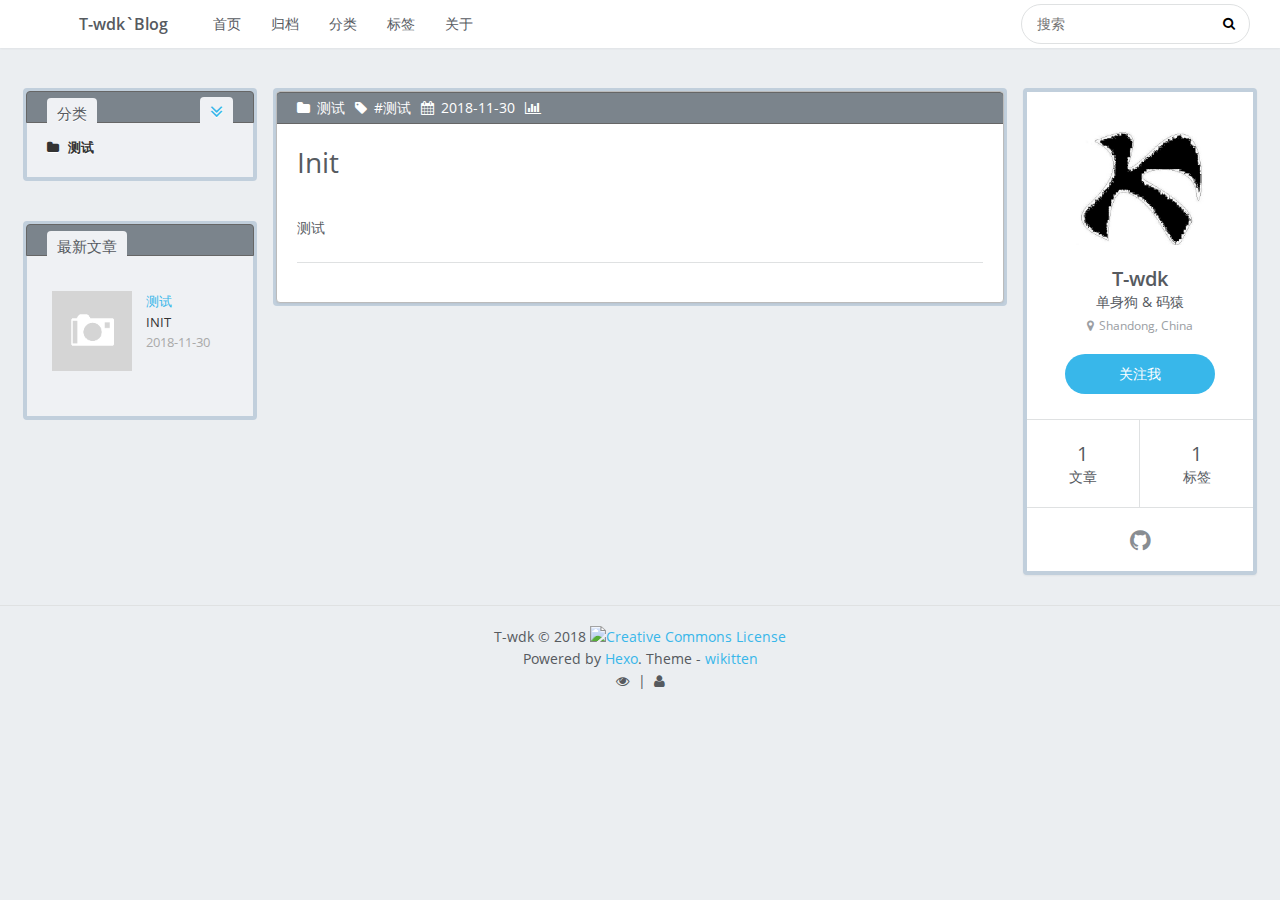
==== index.html @ c0c3ace7 "Site updated: 2018-11-30 22:22:26" ====
<!DOCTYPE html>
<html lang="zh">
<head><meta name="generator" content="Hexo 3.8.0">
    <meta charset="utf-8">
    
    <title>T-wdk`Blog</title>
    
    
        <meta name="keywords" content="iOS,T-wdk,王德坤">
    
    <meta name="viewport" content="width=device-width, initial-scale=1, maximum-scale=1">
    <meta name="keywords" content="iOS,T-wdk,王德坤">
<meta property="og:type" content="website">
<meta property="og:title" content="T-wdk`Blog">
<meta property="og:url" content="http://yoursite.com/index.html">
<meta property="og:site_name" content="T-wdk`Blog">
<meta property="og:locale" content="zh-CN">
<meta name="twitter:card" content="summary">
<meta name="twitter:title" content="T-wdk`Blog">
    

    

    
        <link rel="icon" href="/css/images/avatar.png">
    

    <link rel="stylesheet" href="/libs/font-awesome/css/font-awesome.min.css">
    <link rel="stylesheet" href="/libs/open-sans/styles.css">
    <link rel="stylesheet" href="/libs/source-code-pro/styles.css">

    <link rel="stylesheet" href="/css/style.css">
    <script src="/libs/jquery/2.1.3/jquery.min.js"></script>
    <script src="/libs/jquery/plugins/cookie/1.4.1/jquery.cookie.js"></script>
    
    
        <link rel="stylesheet" href="/libs/lightgallery/css/lightgallery.min.css">
    
    
        <link rel="stylesheet" href="/libs/justified-gallery/justifiedGallery.min.css">
    
    
    
    


    
        <script async src="//busuanzi.ibruce.info/busuanzi/2.3/busuanzi.pure.mini.js"></script>
    
</head>
</html>
<body>
    <div id="container">
        <header id="header">
    <div id="header-main" class="header-inner">
        <div class="outer">
            <a href="/" id="logo">
                <i class="logo"></i>
                <span class="site-title">T-wdk`Blog</span>
            </a>
            <nav id="main-nav">
                
                    <a class="main-nav-link" href="/">首页</a>
                
                    <a class="main-nav-link" href="/archives">归档</a>
                
                    <a class="main-nav-link" href="/categories">分类</a>
                
                    <a class="main-nav-link" href="/tags">标签</a>
                
                    <a class="main-nav-link" href="/about">关于</a>
                
            </nav>
            
                
                <nav id="sub-nav">
                    <div class="profile" id="profile-nav">
                        <a id="profile-anchor" href="javascript:;">
                            <img class="avatar" src="/css/images/avatar.png">
                            <i class="fa fa-caret-down"></i>
                        </a>
                    </div>
                </nav>
            
            <div id="search-form-wrap">

    <form class="search-form">
        <input type="text" class="ins-search-input search-form-input" placeholder="搜索">
        <button type="submit" class="search-form-submit"></button>
    </form>
    <div class="ins-search">
    <div class="ins-search-mask"></div>
    <div class="ins-search-container">
        <div class="ins-input-wrapper">
            <input type="text" class="ins-search-input" placeholder="想要查找什么...">
            <span class="ins-close ins-selectable"><i class="fa fa-times-circle"></i></span>
        </div>
        <div class="ins-section-wrapper">
            <div class="ins-section-container"></div>
        </div>
    </div>
</div>
<script>
(function (window) {
    var INSIGHT_CONFIG = {
        TRANSLATION: {
            POSTS: '文章',
            PAGES: '页面',
            CATEGORIES: '分类',
            TAGS: '标签',
            UNTITLED: '(未命名)',
        },
        ROOT_URL: '/',
        CONTENT_URL: '/content.json',
    };
    window.INSIGHT_CONFIG = INSIGHT_CONFIG;
})(window);
</script>
<script src="/js/insight.js"></script>

</div>
        </div>
    </div>
    <div id="main-nav-mobile" class="header-sub header-inner">
        <table class="menu outer">
            <tr>
                
                    <td><a class="main-nav-link" href="/">首页</a></td>
                
                    <td><a class="main-nav-link" href="/archives">归档</a></td>
                
                    <td><a class="main-nav-link" href="/categories">分类</a></td>
                
                    <td><a class="main-nav-link" href="/tags">标签</a></td>
                
                    <td><a class="main-nav-link" href="/about">关于</a></td>
                
                <td>
                    
    <div class="search-form">
        <input type="text" class="ins-search-input search-form-input" placeholder="搜索">
    </div>

                </td>
            </tr>
        </table>
    </div>
</header>

        <div class="outer">
            
                

<aside id="profile">
    <div class="inner profile-inner">
        <div class="base-info profile-block">
            <img id="avatar" src="/css/images/avatar.png">
            <h2 id="name">T-wdk</h2>
            <h3 id="title">单身狗 &amp; 码猿</h3>
            <span id="location"><i class="fa fa-map-marker"></i>Shandong, China</span>
            <a id="follow" target="_blank" href="https://github.com/wangdenkun/">关注我</a>
        </div>
        <div class="article-info profile-block">
            <div class="article-info-block">
                1
                <span>文章</span>
            </div>
            <div class="article-info-block">
                1
                <span>标签</span>
            </div>
        </div>
        
        <div class="profile-block social-links">
            <table>
                <tr>
                    
                    
                    <td>
                        <a href="https://github.com/wangdenkun/" target="_blank" title="github" class="tooltip">
                            <i class="fa fa-github"></i>
                        </a>
                    </td>
                    
                </tr>
            </table>
        </div>
        
    </div>
</aside>

            
            
                <aside id="sidebar">
   
        
    <div class="widget-wrap" id="categories">
        <h3 class="widget-title">
            <span>分类</span>
            &nbsp;
            <a id="allExpand" href="#">
                <i class="fa fa-angle-double-down fa-2x"></i>
            </a>
        </h3>
        
        
        
         <ul class="unstyled" id="tree"> 
                    <li class="directory">
                        <a href="#" data-role="directory">
                            <i class="fa fa-folder"></i>
                            &nbsp;
                            测试
                        </a>
                         <ul class="unstyled" id="tree">  <li class="file"><a href="/2018/11/30/Init/">Init</a></li>  </ul> 
                    </li> 
                     </ul> 
    </div>
    <script>
        $(document).ready(function() {
            var iconFolderOpenClass  = 'fa-folder-open';
            var iconFolderCloseClass = 'fa-folder';
            var iconAllExpandClass = 'fa-angle-double-down';
            var iconAllPackClass = 'fa-angle-double-up';
            // Handle directory-tree expansion:
            // 左键单独展开目录
            $(document).on('click', '#categories a[data-role="directory"]', function (event) {
                event.preventDefault();

                var icon = $(this).children('.fa');
                var expanded = icon.hasClass(iconFolderOpenClass);
                var subtree = $(this).siblings('ul');
                icon.removeClass(iconFolderOpenClass).removeClass(iconFolderCloseClass);
                if (expanded) {
                    if (typeof subtree != 'undefined') {
                        subtree.slideUp({ duration: 100 });
                    }
                    icon.addClass(iconFolderCloseClass);
                } else {
                    if (typeof subtree != 'undefined') {
                        subtree.slideDown({ duration: 100 });
                    }
                    icon.addClass(iconFolderOpenClass);
                }
            });
            // 右键展开下属所有目录
            $('#categories a[data-role="directory"]').bind("contextmenu", function(event){
                event.preventDefault();
                
                var icon = $(this).children('.fa');
                var expanded = icon.hasClass(iconFolderOpenClass);
                var listNode = $(this).siblings('ul');
                var subtrees = $.merge(listNode.find('li ul'), listNode);
                var icons = $.merge(listNode.find('.fa'), icon);
                icons.removeClass(iconFolderOpenClass).removeClass(iconFolderCloseClass);
                if(expanded) {
                    subtrees.slideUp({ duration: 100 });
                    icons.addClass(iconFolderCloseClass);
                } else {
                    subtrees.slideDown({ duration: 100 });
                    icons.addClass(iconFolderOpenClass);
                }
            })
            // 展开关闭所有目录按钮
            $(document).on('click', '#allExpand', function (event) {
                event.preventDefault();
                
                var icon = $(this).children('.fa');
                var expanded = icon.hasClass(iconAllExpandClass);
                icon.removeClass(iconAllExpandClass).removeClass(iconAllPackClass);
                if(expanded) {
                    $('#sidebar .fa.fa-folder').removeClass('fa-folder').addClass('fa-folder-open')
                    $('#categories li ul').slideDown({ duration: 100 });
                    icon.addClass(iconAllPackClass);
                } else {
                    $('#sidebar .fa.fa-folder-open').removeClass('fa-folder-open').addClass('fa-folder')
                    $('#categories li ul').slideUp({ duration: 100 });
                    icon.addClass(iconAllExpandClass);
                }
            });  
        });
    </script>

    
        
    <div class="widget-wrap">
        <h3 class="widget-title"><span>最新文章</span></h3>
        <div class="widget">
            <ul id="recent-post" class="">
                
                    <li>
                        
                        <div class="item-thumbnail">
                            <a href="/2018/11/30/Init/" class="thumbnail">
    
    
        <span class="thumbnail-image thumbnail-none"></span>
    
</a>

                        </div>
                        
                        <div class="item-inner">
                            <p class="item-category"><a class="article-category-link" href="/categories/测试/">测试</a></p>
                            <p class="item-title"><a href="/2018/11/30/Init/" class="title">Init</a></p>
                            <p class="item-date"><time datetime="2018-11-30T13:12:00.000Z" itemprop="datePublished">2018-11-30</time></p>
                        </div>
                    </li>
                
            </ul>
        </div>
    </div>

    
    <div id="toTop" class="fa fa-angle-up"></div>
</aside>
            
            <section id="main">
        <article id="post-Init" class="article article-type-post" itemscope="" itemprop="blogPost">
    <div class="article-inner">
        
        
            <header class="article-header">
                
                    <div class="article-meta">
                        
    <div class="article-category">
    	<i class="fa fa-folder"></i>
        <a class="article-category-link" href="/categories/测试/">测试</a>
    </div>

                        
    <div class="article-tag">
        <i class="fa fa-tag"></i>
        <a class="tag-link" href="/tags/测试/">测试</a>
    </div>

                        
    <div class="article-date">
        <i class="fa fa-calendar"></i>
        <a href="/2018/11/30/Init/">
            <time datetime="2018-11-30T13:12:00.000Z" itemprop="datePublished">2018-11-30</time>
        </a>
    </div>


                        
                            <i class="fa fa-bar-chart"></i>
                            <span id="busuanzi_container_site_pv"><span id="busuanzi_value_page_pv"></span></span>    
                        
                        
                    </div>
                
                
    
        <h1 itemprop="name">
            <a class="article-title" href="/2018/11/30/Init/">Init</a>
        </h1>
    

            </header>
        
        
        <div class="article-entry" itemprop="articleBody">
        
        
            
                
                
                    
                    
                
                    
                    
                
            
        
        
            <p>测试</p>

            </div>
        
        <footer class="article-footer">
        </footer>
    </div>
</article>






    
</section>
        </div>
        <footer id="footer">
    <div class="outer">
        <div id="footer-info" class="inner">
            T-wdk &copy; 2018 
            <a rel="license" href="http://creativecommons.org/licenses/by-nc-nd/4.0/"><img alt="Creative Commons License" style="border-width:0" src="https://i.creativecommons.org/l/by-nc-nd/4.0/80x15.png"></a>
            <br> Powered by <a href="http://hexo.io/" target="_blank">Hexo</a>. Theme - <a href="https://github.com/zthxxx/hexo-theme-Wikitten">wikitten</a>
            
                <br>
                <span id="busuanzi_container_site_pv"><i class="fa fa-eye"></i> <span id="busuanzi_value_site_pv"></span></span>
                &nbsp;|&nbsp;
                <span id="busuanzi_container_site_pv"><i class="fa fa-user"></i> <span id="busuanzi_value_site_uv"></span></span>
            
        </div>
    </div>
</footer>

        

    
        <script src="/libs/lightgallery/js/lightgallery.min.js"></script>
        <script src="/libs/lightgallery/js/lg-thumbnail.min.js"></script>
        <script src="/libs/lightgallery/js/lg-pager.min.js"></script>
        <script src="/libs/lightgallery/js/lg-autoplay.min.js"></script>
        <script src="/libs/lightgallery/js/lg-fullscreen.min.js"></script>
        <script src="/libs/lightgallery/js/lg-zoom.min.js"></script>
        <script src="/libs/lightgallery/js/lg-hash.min.js"></script>
        <script src="/libs/lightgallery/js/lg-share.min.js"></script>
        <script src="/libs/lightgallery/js/lg-video.min.js"></script>
    
    
        <script src="/libs/justified-gallery/jquery.justifiedGallery.min.js"></script>
    
    
        <script type="text/x-mathjax-config">
    MathJax.Hub.Config({
        tex2jax: {
            inlineMath: [ ["$","$"], ["\\(","\\)"] ],
            skipTags: ['script', 'noscript', 'style', 'textarea', 'pre', 'code'],
            processEscapes: true,
            TeX: {
                equationNumbers: {
                  autoNumber: 'AMS'
                }
            }
        }
    });
    MathJax.Hub.Queue(function() {
        var all = MathJax.Hub.getAllJax();
        for (var i = 0; i < all.length; ++i)
            all[i].SourceElement().parentNode.className += ' has-jax';
    });
</script>
<script async src="//cdnjs.cloudflare.com/ajax/libs/mathjax/2.7.1/MathJax.js?config=TeX-AMS-MML_HTMLorMML"></script>
    



<!-- Custom Scripts -->
<script src="/js/main.js"></script>

    </div>
</body>
</html>
---- libs/open-sans/styles.css ----
/* cyrillic-ext */
@font-face {
    font-family: 'Open Sans';
    font-style: normal;
    font-weight: 400;
    src: local('Open Sans'), local('OpenSans'), url(fonts/K88pR3goAWT7BTt32Z01mxJtnKITppOI_IvcXXDNrsc.woff2) format('woff2');
    unicode-range: U+0460-052F, U+20B4, U+2DE0-2DFF, U+A640-A69F;
}
/* cyrillic */
@font-face {
    font-family: 'Open Sans';
    font-style: normal;
    font-weight: 400;
    src: local('Open Sans'), local('OpenSans'), url(fonts/RjgO7rYTmqiVp7vzi-Q5URJtnKITppOI_IvcXXDNrsc.woff2) format('woff2');
    unicode-range: U+0400-045F, U+0490-0491, U+04B0-04B1, U+2116;
}
/* greek-ext */
@font-face {
    font-family: 'Open Sans';
    font-style: normal;
    font-weight: 400;
    src: local('Open Sans'), local('OpenSans'), url(fonts/LWCjsQkB6EMdfHrEVqA1KRJtnKITppOI_IvcXXDNrsc.woff2) format('woff2');
    unicode-range: U+1F00-1FFF;
}
/* greek */
@font-face {
    font-family: 'Open Sans';
    font-style: normal;
    font-weight: 400;
    src: local('Open Sans'), local('OpenSans'), url(fonts/xozscpT2726on7jbcb_pAhJtnKITppOI_IvcXXDNrsc.woff2) format('woff2');
    unicode-range: U+0370-03FF;
}
/* vietnamese */
@font-face {
    font-family: 'Open Sans';
    font-style: normal;
    font-weight: 400;
    src: local('Open Sans'), local('OpenSans'), url(fonts/59ZRklaO5bWGqF5A9baEERJtnKITppOI_IvcXXDNrsc.woff2) format('woff2');
    unicode-range: U+0102-0103, U+1EA0-1EF1, U+20AB;
}
/* latin-ext */
@font-face {
    font-family: 'Open Sans';
    font-style: normal;
    font-weight: 400;
    src: local('Open Sans'), local('OpenSans'), url(fonts/u-WUoqrET9fUeobQW7jkRRJtnKITppOI_IvcXXDNrsc.woff2) format('woff2');
    unicode-range: U+0100-024F, U+1E00-1EFF, U+20A0-20AB, U+20AD-20CF, U+2C60-2C7F, U+A720-A7FF;
}
/* latin */
@font-face {
    font-family: 'Open Sans';
    font-style: normal;
    font-weight: 400;
    src: local('Open Sans'), local('OpenSans'), url(fonts/cJZKeOuBrn4kERxqtaUH3VtXRa8TVwTICgirnJhmVJw.woff2) format('woff2');
    unicode-range: U+0000-00FF, U+0131, U+0152-0153, U+02C6, U+02DA, U+02DC, U+2000-206F, U+2074, U+20AC, U+2212, U+2215, U+E0FF, U+EFFD, U+F000;
}
/* cyrillic-ext */
@font-face {
    font-family: 'Open Sans';
    font-style: normal;
    font-weight: 600;
    src: local('Open Sans Semibold'), local('OpenSans-Semibold'), url(fonts/MTP_ySUJH_bn48VBG8sNSq-j2U0lmluP9RWlSytm3ho.woff2) format('woff2');
    unicode-range: U+0460-052F, U+20B4, U+2DE0-2DFF, U+A640-A69F;
}
/* cyrillic */
@font-face {
    font-family: 'Open Sans';
    font-style: normal;
    font-weight: 600;
    src: local('Open Sans Semibold'), local('OpenSans-Semibold'), url(fonts/MTP_ySUJH_bn48VBG8sNSpX5f-9o1vgP2EXwfjgl7AY.woff2) format('woff2');
    unicode-range: U+0400-045F, U+0490-0491, U+04B0-04B1, U+2116;
}
/* greek-ext */
@font-face {
    font-family: 'Open Sans';
    font-style: normal;
    font-weight: 600;
    src: local('Open Sans Semibold'), local('OpenSans-Semibold'), url(fonts/MTP_ySUJH_bn48VBG8sNShWV49_lSm1NYrwo-zkhivY.woff2) format('woff2');
    unicode-range: U+1F00-1FFF;
}
/* greek */
@font-face {
    font-family: 'Open Sans';
    font-style: normal;
    font-weight: 600;
    src: local('Open Sans Semibold'), local('OpenSans-Semibold'), url(fonts/MTP_ySUJH_bn48VBG8sNSqaRobkAwv3vxw3jMhVENGA.woff2) format('woff2');
    unicode-range: U+0370-03FF;
}
/* vietnamese */
@font-face {
    font-family: 'Open Sans';
    font-style: normal;
    font-weight: 600;
    src: local('Open Sans Semibold'), local('OpenSans-Semibold'), url(fonts/MTP_ySUJH_bn48VBG8sNSv8zf_FOSsgRmwsS7Aa9k2w.woff2) format('woff2');
    unicode-range: U+0102-0103, U+1EA0-1EF1, U+20AB;
}
/* latin-ext */
@font-face {
    font-family: 'Open Sans';
    font-style: normal;
    font-weight: 600;
    src: local('Open Sans Semibold'), local('OpenSans-Semibold'), url(fonts/MTP_ySUJH_bn48VBG8sNSj0LW-43aMEzIO6XUTLjad8.woff2) format('woff2');
    unicode-range: U+0100-024F, U+1E00-1EFF, U+20A0-20AB, U+20AD-20CF, U+2C60-2C7F, U+A720-A7FF;
}
/* latin */
@font-face {
    font-family: 'Open Sans';
    font-style: normal;
    font-weight: 600;
    src: local('Open Sans Semibold'), local('OpenSans-Semibold'), url(fonts/MTP_ySUJH_bn48VBG8sNSugdm0LZdjqr5-oayXSOefg.woff2) format('woff2');
    unicode-range: U+0000-00FF, U+0131, U+0152-0153, U+02C6, U+02DA, U+02DC, U+2000-206F, U+2074, U+20AC, U+2212, U+2215, U+E0FF, U+EFFD, U+F000;
}
/* cyrillic-ext */
@font-face {
    font-family: 'Open Sans';
    font-style: italic;
    font-weight: 400;
    src: local('Open Sans Italic'), local('OpenSans-Italic'), url(fonts/xjAJXh38I15wypJXxuGMBjTOQ_MqJVwkKsUn0wKzc2I.woff2) format('woff2');
    unicode-range: U+0460-052F, U+20B4, U+2DE0-2DFF, U+A640-A69F;
}
/* cyrillic */
@font-face {
    font-family: 'Open Sans';
    font-style: italic;
    font-weight: 400;
    src: local('Open Sans Italic'), local('OpenSans-Italic'), url(fonts/xjAJXh38I15wypJXxuGMBjUj_cnvWIuuBMVgbX098Mw.woff2) format('woff2');
    unicode-range: U+0400-045F, U+0490-0491, U+04B0-04B1, U+2116;
}
/* greek-ext */
@font-face {
    font-family: 'Open Sans';
    font-style: italic;
    font-weight: 400;
    src: local('Open Sans Italic'), local('OpenSans-Italic'), url(fonts/xjAJXh38I15wypJXxuGMBkbcKLIaa1LC45dFaAfauRA.woff2) format('woff2');
    unicode-range: U+1F00-1FFF;
}
/* greek */
@font-face {
    font-family: 'Open Sans';
    font-style: italic;
    font-weight: 400;
    src: local('Open Sans Italic'), local('OpenSans-Italic'), url(fonts/xjAJXh38I15wypJXxuGMBmo_sUJ8uO4YLWRInS22T3Y.woff2) format('woff2');
    unicode-range: U+0370-03FF;
}
/* vietnamese */
@font-face {
    font-family: 'Open Sans';
    font-style: italic;
    font-weight: 400;
    src: local('Open Sans Italic'), local('OpenSans-Italic'), url(fonts/xjAJXh38I15wypJXxuGMBr6up8jxqWt8HVA3mDhkV_0.woff2) format('woff2');
    unicode-range: U+0102-0103, U+1EA0-1EF1, U+20AB;
}
/* latin-ext */
@font-face {
    font-family: 'Open Sans';
    font-style: italic;
    font-weight: 400;
    src: local('Open Sans Italic'), local('OpenSans-Italic'), url(fonts/xjAJXh38I15wypJXxuGMBiYE0-AqJ3nfInTTiDXDjU4.woff2) format('woff2');
    unicode-range: U+0100-024F, U+1E00-1EFF, U+20A0-20AB, U+20AD-20CF, U+2C60-2C7F, U+A720-A7FF;
}
/* latin */
@font-face {
    font-family: 'Open Sans';
    font-style: italic;
    font-weight: 400;
    src: local('Open Sans Italic'), local('OpenSans-Italic'), url(fonts/xjAJXh38I15wypJXxuGMBo4P5ICox8Kq3LLUNMylGO4.woff2) format('woff2');
    unicode-range: U+0000-00FF, U+0131, U+0152-0153, U+02C6, U+02DA, U+02DC, U+2000-206F, U+2074, U+20AC, U+2212, U+2215, U+E0FF, U+EFFD, U+F000;
}
---- libs/source-code-pro/styles.css ----
/* latin-ext */
@font-face {
  font-family: 'Source Code Pro';
  font-style: normal;
  font-weight: 400;
  src: local('Source Code Pro'), local('SourceCodePro-Regular'), url(fonts/mrl8jkM18OlOQN8JLgasDy2Q8seG17bfDXYR_jUsrzg.woff2) format('woff2');
  unicode-range: U+0100-024F, U+1E00-1EFF, U+20A0-20AB, U+20AD-20CF, U+2C60-2C7F, U+A720-A7FF;
}
/* latin */
@font-face {
  font-family: 'Source Code Pro';
  font-style: normal;
  font-weight: 400;
  src: local('Source Code Pro'), local('SourceCodePro-Regular'), url(fonts/mrl8jkM18OlOQN8JLgasD9V_2ngZ8dMf8fLgjYEouxg.woff2) format('woff2');
  unicode-range: U+0000-00FF, U+0131, U+0152-0153, U+02C6, U+02DA, U+02DC, U+2000-206F, U+2074, U+20AC, U+2212, U+2215, U+E0FF, U+EFFD, U+F000;
}
---- css/style.css ----
body {
  width: 100%;
}
body:before,
body:after {
  content: "";
  display: table;
}
body:after {
  clear: both;
}
html,
body,
div,
span,
applet,
object,
iframe,
h1,
h2,
h3,
h4,
h5,
h6,
p,
blockquote,
pre,
a,
abbr,
acronym,
address,
big,
cite,
code,
del,
dfn,
em,
img,
ins,
kbd,
q,
s,
samp,
small,
strike,
strong,
sub,
sup,
tt,
var,
dl,
dt,
dd,
ol,
ul,
li,
fieldset,
form,
label,
legend,
table,
caption,
tbody,
tfoot,
thead,
tr,
th,
td {
  margin: 0;
  padding: 0;
  border: 0;
  outline: 0;
  font-weight: inherit;
  font-style: inherit;
  font-family: inherit;
  font-size: 100%;
  vertical-align: baseline;
}
body {
  line-height: 1;
  color: #000;
  background: #fff;
}
ol,
ul {
  list-style: none;
}
table {
  border-collapse: separate;
  border-spacing: 0;
  vertical-align: middle;
}
caption,
th,
td {
  text-align: left;
  font-weight: normal;
  vertical-align: middle;
}
a img {
  border: none;
}
input,
button {
  margin: 0;
  padding: 0;
}
input::-moz-focus-inner,
button::-moz-focus-inner {
  border: 0;
  padding: 0;
}
html,
body,
#container {
  height: 100%;
}
body {
  color: #565a5f;
  background: #ebeef1;
  font: 14px "open sans", "Helvetica Neue", "Microsoft Yahei", Helvetica, Arial, sans-serif;
  -webkit-text-size-adjust: 100%;
}
a {
  color: #38b7ea;
  text-decoration: none;
}
a:visited {
  color: #38b7ea;
}
code {
  margin: 0 2px;
  color: #e96900;
  padding: 3px 5px;
  font-size: 0.8em;
  border-radius: 2px;
  font-family: "Source Code Pro", Consolas, Monaco, Menlo, Consolas, monospace;
  background-color: #f8f8f8;
}
.outer {
  max-width: 2375px;
  margin: 0 auto;
  padding: 0 15px;
}
.outer:before,
.outer:after {
  content: "";
  display: table;
}
.outer:after {
  clear: both;
}
@media screen and (max-width: 559px) {
  .outer {
    padding: 0;
  }
}
.left,
.alignleft {
  float: left;
}
.right,
.alignright {
  float: right;
}
.clear {
  clear: both;
}
.logo {
  width: 40px;
  height: 40px;
  background-repeat: no-repeat;
  background-image: url("");
  -webkit-background-size: 40px 40px;
  -moz-background-size: 40px 40px;
  background-size: 40px 40px;
}
#container {
  position: relative;
}
#container > .outer {
  margin-bottom: 30px;
}
@media screen and (min-width: 1200px) {
  #main {
    display: inline;
    float: left;
    width: 58.73684210526315%;
    margin: 0 0.631578947368421%;
  }
}
@media screen and (min-width: 800px) and (max-width: 1199px) {
  #main {
    display: inline;
    float: left;
    width: 70.73684210526315%;
    margin: 0 0.631578947368421%;
  }
}
@media screen and (min-width: 560px) and (max-width: 799px) {
  #main {
    width: 100%;
  }
}
@media screen and (max-width: 559px) {
  #main {
    width: 100%;
  }
}
.archive-article-header a,
.layout-wrap-inner.tag-cloud a,
.timeline-row .content h1 a,
.timeline-row-major .title a,
.archive-article-header a:visited,
.layout-wrap-inner.tag-cloud a:visited,
.timeline-row .content h1 a:visited,
.timeline-row-major .title a:visited {
  color: #565a5f;
  -webkit-transition: 0.2s ease;
  -moz-transition: 0.2s ease;
  -ms-transition: 0.2s ease;
  transition: 0.2s ease;
}
.archive-article-header a:hover,
.layout-wrap-inner.tag-cloud a:hover,
.timeline-row .content h1 a:hover,
.timeline-row-major .title a:hover,
.archive-article-header a:visited:hover,
.layout-wrap-inner.tag-cloud a:visited:hover,
.timeline-row .content h1 a:visited:hover,
.timeline-row-major .title a:visited:hover {
  color: #38b7ea;
}
.article-meta,
.archive-year,
.widget-title {
  line-height: 1em;
  text-decoration: none;
  text-transform: uppercase;
}
#header,
#profile .inner,
.article-inner,
#comments,
.archive-article,
.timeline-row .content,
#toTop {
  background: #fff;
  -webkit-box-shadow: 0 1px 2px rgba(0,0,0,0.05);
  box-shadow: 0 1px 2px rgba(0,0,0,0.05);
}
.article-entry h1,
.widget h1 {
  font-size: 2em;
}
.article-entry h2,
.widget h2 {
  font-size: 1.5em;
}
.article-entry h3,
.widget h3 {
  font-size: 1.3em;
}
.article-entry h4,
.widget h4 {
  font-size: 1.2em;
}
.article-entry h5,
.widget h5 {
  font-size: 1em;
}
.article-entry h6,
.widget h6 {
  font-size: 1em;
  color: #999;
}
.article-entry hr,
.widget hr {
  border: 1px dashed #dfe1e2;
}
.article-entry strong,
.widget strong {
  font-weight: bold;
}
.article-entry em,
.widget em,
.article-entry cite,
.widget cite {
  font-style: italic;
}
.article-entry sup,
.widget sup,
.article-entry sub,
.widget sub {
  font-size: 0.75em;
  line-height: 0;
  position: relative;
  vertical-align: baseline;
}
.article-entry sup,
.widget sup {
  top: -0.5em;
}
.article-entry sub,
.widget sub {
  bottom: -0.2em;
}
.article-entry small,
.widget small {
  font-size: 0.85em;
}
.article-entry acronym,
.widget acronym,
.article-entry abbr,
.widget abbr {
  border-bottom: 1px dotted;
}
.article-entry ul,
.widget ul,
.article-entry ol,
.widget ol,
.article-entry dl,
.widget dl {
  margin: 0 20px;
  line-height: 1.6em;
}
.article-entry ul ul,
.widget ul ul,
.article-entry ol ul,
.widget ol ul,
.article-entry ul ol,
.widget ul ol,
.article-entry ol ol,
.widget ol ol {
  margin-top: 0;
  margin-bottom: 0;
}
.article-entry ul,
.widget ul {
  list-style: disc;
}
.article-entry ol,
.widget ol {
  list-style: decimal;
}
.article-entry dt,
.widget dt {
  font-weight: bold;
}
#header {
  background: #fff;
  position: relative;
}
#header a,
#header a:visited {
  white-space: nowrap;
  -webkit-transition: 0.2s ease;
  -moz-transition: 0.2s ease;
  -ms-transition: 0.2s ease;
  transition: 0.2s ease;
  color: #565a5f;
}
#header a:hover {
  color: #38b7ea;
}
.header-inner #logo,
#main-nav,
#sub-nav,
#search-form-wrap {
  height: 40px;
  line-height: 40px;
  padding: 4px 15px;
}
.header-inner #logo,
#main-nav {
  float: left;
}
#sub-nav,
#search-form-wrap {
  float: right;
}
.header-inner {
  height: 100%;
  position: relative;
}
.header-inner #logo {
  display: inline-block;
}
.header-inner #logo .logo {
  margin-right: 5px;
  display: inline-block;
}
.header-inner #logo .site-title {
  font-size: 16px;
  display: inline-block;
  vertical-align: top;
  font-weight: 600;
}
#header-title {
  text-align: center;
  height: 40px;
  position: absolute;
  top: 50%;
  left: 0;
  margin-top: -20px;
}
.header-sub {
  border-top: 1px solid #dfe1e2;
}
.header-sub ul {
  margin: 0 15px;
}
.header-sub ul:before,
.header-sub ul:after {
  content: "";
  display: table;
}
.header-sub ul:after {
  clear: both;
}
.header-sub ul li {
  float: left;
  margin: 0 10px;
}
.header-sub ul li a {
  display: inline-block;
  line-height: 36px;
}
.header-sub .main-nav-link {
  display: inline-block;
  line-height: 36px;
}
@media screen and (min-width: 560px) and (max-width: 799px) {
  #header-sub {
    display: none;
  }
}
@media screen and (max-width: 559px) {
  #header-sub {
    display: none;
  }
}
@media screen and (min-width: 560px) and (max-width: 799px) {
  #main-nav {
    display: none;
  }
}
@media screen and (max-width: 559px) {
  #main-nav {
    display: none;
  }
}
@media screen and (min-width: 800px) and (max-width: 1199px) {
  #main-nav-mobile {
    display: none;
  }
}
@media screen and (min-width: 1200px) {
  #main-nav-mobile {
    display: none;
  }
}
.nav-icon,
.main-nav-link {
  float: left;
  display: block;
  padding: 0 15px;
}
.nav-icon {
  text-align: center;
  font-size: 14px;
  width: 14px;
  height: 14px;
  position: relative;
  cursor: pointer;
  height: 40px !important;
  line-height: 40px !important;
}
.main-nav-link {
  font-weight: 300;
}
@media screen and (min-width: 1200px) {
  #sub-nav {
    display: none;
  }
}
#sub-nav #profile-nav #profile-anchor {
  display: block;
  height: 40px;
  line-height: 40px;
}
#sub-nav #profile-nav #profile-anchor:before,
#sub-nav #profile-nav #profile-anchor:after {
  content: "";
  display: table;
}
#sub-nav #profile-nav #profile-anchor:after {
  clear: both;
}
#sub-nav #profile-nav .avatar,
#sub-nav #profile-nav .fa {
  float: left;
}
#sub-nav #profile-nav .avatar {
  width: 40px;
  height: 40px;
  margin-right: 8px;
}
#sub-nav #profile-nav .fa {
  line-height: 40px;
}
@media screen and (max-width: 559px) {
  #search-form-wrap {
    display: none;
  }
}
#search-form-wrap .search-form {
  position: relative;
}
#search-form-wrap .search-form .search-form-input {
  width: 100%;
  padding: 0 30px 0 15px;
  line-height: 40px;
  height: 40px !important;
  border-radius: 21px;
}
#search-form-wrap .search-form .search-form-input::-webkit-search-results-decoration,
#search-form-wrap .search-form .search-form-input::-webkit-search-cancel-button {
  -webkit-appearance: none;
}
#search-form-wrap .search-form .search-form-submit {
  top: 50%;
  right: 15px;
  border: none;
  cursor: pointer;
  margin-top: -7px;
  background: none;
  position: absolute;
  font: 13px font-icon;
  font-family: 'FontAwesome';
}
#search-form-wrap .search-form .search-form-submit:before {
  content: '\f002';
}
#search-form-wrap .search-form .search-form-submit:hover,
#search-form-wrap .search-form .search-form-submit:focus {
  color: #777;
}
.search-form-input,
.search-form-input.ins-search-input,
.search-form-input.st-ui-search-input,
.search-form-input.st-default-search-input {
  -webkit-appearance: textarea;
  -webkit-appearance: textarea;
  -moz-appearance: textarea;
  appearance: textarea;
  padding: 0;
  width: 200px;
  -webkit-box-shadow: none;
  box-shadow: none;
  color: #565a5f;
  -webkit-transition: 0.2s ease;
  -moz-transition: 0.2s ease;
  -ms-transition: 0.2s ease;
  transition: 0.2s ease;
  -webkit-box-sizing: border-box;
  -moz-box-sizing: border-box;
  box-sizing: border-box;
  height: auto !important;
  line-height: 1.6em;
  outline: none !important;
  background: none !important;
  font: 14px "open sans", "Helvetica Neue", "Microsoft Yahei", Helvetica, Arial, sans-serif;
  border: 1px solid #dfe1e2 !important;
}
.search-form-input:focus,
.search-form-input.ins-search-input:focus,
.search-form-input.st-ui-search-input:focus,
.search-form-input.st-default-search-input:focus {
  border-color: #38b7ea !important;
}
.search-form-input::-webkit-search-results-decoration,
.search-form-input.ins-search-input::-webkit-search-results-decoration,
.search-form-input.st-ui-search-input::-webkit-search-results-decoration,
.search-form-input.st-default-search-input::-webkit-search-results-decoration,
.search-form-input::-webkit-search-cancel-button,
.search-form-input.ins-search-input::-webkit-search-cancel-button,
.search-form-input.st-ui-search-input::-webkit-search-cancel-button,
.search-form-input.st-default-search-input::-webkit-search-cancel-button {
  -webkit-appearance: none;
}
#main-nav-mobile {
  overflow-y: hidden;
  overflow-x: auto;
}
#main-nav-mobile .menu {
  margin: 0;
  height: 36px;
}
#main-nav-mobile .menu:before,
#main-nav-mobile .menu:after {
  content: "";
  display: table;
}
#main-nav-mobile .menu:after {
  clear: both;
}
#main-nav-mobile .menu .search-form-input {
  display: none;
  padding: 0 10px;
  margin-right: 15px;
  height: 30px;
  line-height: 30px;
  border-radius: 15px;
}
@media screen and (max-width: 559px) {
  #main-nav-mobile .menu .search-form-input {
    display: block;
  }
}
#main-nav-mobile .menu .search-form-input::-webkit-search-results-decoration,
#main-nav-mobile .menu .search-form-input::-webkit-search-cancel-button {
  -webkit-appearance: none;
}
.bio {
  text-align: center;
}
#profile .inner .bio h2 {
  font-size: 1.3em;
  font-weight: bold;
  margin-top: 15px;
}
#profile .inner .bio p {
  margin: 5px 20px 10px 20px;
  text-align: justify;
  max-width: 300px;
  line-height: 1.5em;
}
.profile-block {
  padding: 15px 20px;
  border-bottom: 1px solid #dfe1e2;
}
.profile-block:last-child {
  border-bottom: none;
}
#profile {
  max-width: 287px;
  display: inline;
  float: left;
  width: 18.736842105263158%;
  margin: 0 0.631578947368421%;
  display: none;
}
@media screen and (min-width: 1200px) {
  #profile {
    display: block;
  }
}
#profile .inner {
  margin-top: 40px;
  background: #fff;
  border: 4px solid #c1cfdc;
  border-radius: 4px;
}
#profile .inner .base-info #avatar {
  display: block;
  margin: 10px auto 20px;
  width: 128px;
  height: 128px;
}
#profile .inner .base-info #name,
#profile .inner .base-info #title,
#profile .inner .base-info #location {
  display: block;
  text-align: center;
}
#profile .inner .base-info #name {
  font-size: 20px;
  font-weight: 600;
}
#profile .inner .base-info #location {
  font-size: 12px;
  margin-top: 5px;
  color: #9a9ea3;
}
#profile .inner .base-info #location .fa {
  margin-right: 5px;
}
#profile .inner .base-info #follow {
  color: #fff;
  width: 150px;
  height: 40px;
  display: block;
  font-size: 14px;
  line-height: 40px;
  text-align: center;
  margin: 20px auto 10px;
  background: #38b7ea;
  border-radius: 20px;
  -webkit-transition: 0.2s ease;
  -moz-transition: 0.2s ease;
  -ms-transition: 0.2s ease;
  transition: 0.2s ease;
}
#profile .inner .base-info #follow:hover {
  background: #49c8fb;
}
#profile .inner .article-info {
  padding: 0px;
}
#profile .inner .article-info:before,
#profile .inner .article-info:after {
  content: "";
  display: table;
}
#profile .inner .article-info:after {
  clear: both;
}
#profile .inner .article-info .article-info-block {
  width: 50%;
  float: left;
  padding: 20px 15px;
  text-align: center;
  -webkit-box-sizing: border-box;
  -moz-box-sizing: border-box;
  box-sizing: border-box;
  font-size: 20px;
}
#profile .inner .article-info .article-info-block span {
  display: block;
  font-size: 14px;
  text-transform: uppercase;
}
#profile .inner .article-info .article-info-block:first-child {
  border-right: 1px solid #dfe1e2;
}
#profile .inner .social-links > table {
  width: 100%;
}
#profile .inner .social-links > table td {
  text-align: center;
  font-size: 24px;
}
#profile .inner .social-links > table td a {
  position: relative;
  -webkit-transition: 0.2s ease;
  -moz-transition: 0.2s ease;
  -ms-transition: 0.2s ease;
  transition: 0.2s ease;
  color: #898d92;
}
#profile .inner .social-links > table td a:hover {
  color: #565a5f;
}
#profile .inner .social-links > table td a.tooltip:hover:after {
  right: -50%;
  top: -41px;
  color: #fff;
  background: #333;
  font-size: 14px;
  content: attr(title);
  display: block;
  padding: 5px 15px;
  position: absolute;
  white-space: nowrap;
  border-radius: 2px;
  text-transform: uppercase;
  -webkit-box-shadow: 0 0 2px rgba(0,0,0,0.2);
  box-shadow: 0 0 2px rgba(0,0,0,0.2);
  z-index: 1;
}
#profile .inner .social-links > table td a.tooltip:hover:before {
  top: -12px;
  right: 8px;
  border: solid;
  border-color: #333 transparent;
  border-width: 5px 5px 0 5px;
  content: "";
  display: block;
  position: absolute;
  z-index: 2;
}
#profile.card {
  top: 50px;
  right: 20px;
  z-index: 999;
  display: block;
  min-width: 280px;
  position: absolute;
}
#profile.card .profile-inner {
  position: relative;
  -webkit-box-shadow: 0 2px 5px rgba(0,0,0,0.2);
  box-shadow: 0 2px 5px rgba(0,0,0,0.2);
}
#profile.card .profile-inner:before,
#profile.card .profile-inner:after {
  z-index: 1;
  content: '';
  top: -20px;
  right: 10px;
  position: absolute;
  border-width: 10px;
  border-style: solid;
  border-color: transparent transparent #fff transparent;
}
#profile.card .profile-inner:after {
  z-index: 0;
  border-color: transparent transparent #ced0d1 transparent;
}
article {
  padding: 3px;
  border-radius: 4px;
  background-color: #c1cfdc;
}
.article {
  margin: 40px 0;
}
.article-inner {
  overflow: hidden;
  background: #fff;
  border-radius: 4px;
  border: 1px solid #bbb;
}
.article-banner {
  width: 100%;
  height: auto;
}
.article-header {
  padding: 0 20px 0;
}
.article-header .article-title {
  display: block;
  margin-bottom: 14px;
}
.article-title {
  font-size: 2em;
  color: #565a5f;
  text-decoration: none;
  line-height: 1.3em;
}
a.article-title:visited {
  color: #565a5f;
}
a.article-title:hover {
  color: #38b7ea;
}
@media screen and (max-width: 559px) {
  .article-title {
    font-size: 1.6em;
  }
}
@media screen and (min-width: 560px) and (max-width: 799px) {
  .article-title {
    font-size: 1.6em;
  }
}
.article-meta {
  text-transform: none;
  line-height: 1.6em;
}
.article-meta:before,
.article-meta:after {
  content: "";
  display: table;
}
.article-meta:after {
  clear: both;
}
.article-meta > div {
  float: left;
  margin-right: 10px;
}
.article-meta > div .fa {
  margin-right: 3px;
}
.article-meta a {
  color: #565a5f;
}
.article-meta a:hover {
  color: #38b7ea;
}
div.article-meta-button {
  float: right;
  margin-right: 0;
  margin-left: 10px;
}
div.article-meta-button a {
  padding: 4px 8px;
  margin: 2px 0;
  font-size: 85%;
  background: #555;
  border-radius: 3px;
  text-transform: none;
}
div.article-meta-button a:hover {
  background: #333;
}
.article-inner .article-meta {
  line-height: 20px;
  background: #7b848c;
  margin: 0px -21px 20px -21px;
  padding: 0 20px;
  line-height: 30px;
  border: 1px solid #666;
  border-radius: 4px 4px 0 0;
  color: #fff;
}
.article-inner .article-meta a {
  color: #fff;
}
.article-category .fa-angle-right {
  margin: 0 5px;
}
.article-tag .tag-link:before {
  content: "#";
}
.article-entry {
  color: #565a5f;
  padding: 0 20px;
  line-height: 1.6em;
}
.article-entry:before,
.article-entry:after {
  content: "";
  display: table;
}
.article-entry:after {
  clear: both;
}
.article-entry p,
.article-entry table {
  line-height: 1.6em;
  margin: 1.6em 0;
}
.article-entry h1,
.article-entry h2,
.article-entry h3,
.article-entry h4,
.article-entry h5,
.article-entry h6 {
  font-weight: bold;
  line-height: 1.3em;
  margin: 1.3em 0;
  display: table;
}
.article-entry h1 .headerlink,
.article-entry h2 .headerlink,
.article-entry h3 .headerlink,
.article-entry h4 .headerlink,
.article-entry h5 .headerlink,
.article-entry h6 .headerlink {
  float: left;
  margin-left: -20px;
  line-height: 1;
}
.article-entry h1 .headerlink::before,
.article-entry h2 .headerlink::before,
.article-entry h3 .headerlink::before,
.article-entry h4 .headerlink::before,
.article-entry h5 .headerlink::before,
.article-entry h6 .headerlink::before {
  content: "#";
  visibility: hidden;
}
.article-entry h1:hover .headerlink,
.article-entry h2:hover .headerlink,
.article-entry h3:hover .headerlink,
.article-entry h4:hover .headerlink,
.article-entry h5:hover .headerlink,
.article-entry h6:hover .headerlink {
  text-decoration: none;
}
.article-entry h1:hover .headerlink::before,
.article-entry h2:hover .headerlink::before,
.article-entry h3:hover .headerlink::before,
.article-entry h4:hover .headerlink::before,
.article-entry h5:hover .headerlink::before,
.article-entry h6:hover .headerlink::before {
  visibility: visible;
}
.article-entry a {
  color: #38b7ea;
  text-decoration: none;
}
.article-entry a:hover {
  text-decoration: underline;
}
.article-entry ul,
.article-entry ol,
.article-entry dl {
  margin-top: 1.6em;
  margin-bottom: 1.6em;
}
.article-entry ul li.task-list,
.article-entry ol li.task-list,
.article-entry dl li.task-list {
  margin-left: 0;
  list-style: none;
}
.article-entry img,
.article-entry video {
  max-width: 100%;
  height: auto;
  display: block;
  margin: auto;
}
.article-entry iframe {
  border: none;
}
.article-entry table {
  width: 100%;
  border-collapse: collapse;
  border-spacing: 0;
}
.article-entry th {
  font-weight: bold;
  border-bottom: 3px solid #dfe1e2;
  padding-bottom: 0.5em;
}
.article-entry td {
  border-bottom: 1px solid #dfe1e2;
  padding: 10px 0;
}
.article-entry blockquote {
  position: static;
  font-family: Georgia, "Times New Roman", "Microsoft Yahei", serif;
  font-size: 1.1em;
  margin: 0 -20px;
  padding: 10px 20px 10px 54px;
  background: #fcfcfc;
  border-left: 4px solid #eee;
}
.article-entry blockquote:before {
  top: 20px;
  left: -40px;
  float: left;
  content: "\f10d";
  color: #e2e2e2;
  font-size: 32px;
  font-family: FontAwesome;
  text-align: center;
  position: relative;
}
.article-entry blockquote footer {
  font-size: 14px;
  margin: 1.6em 0;
  font-family: "open sans", "Helvetica Neue", "Microsoft Yahei", Helvetica, Arial, sans-serif;
}
.article-entry blockquote footer cite:before {
  content: "—";
  padding: 0 0.5em;
}
.article-entry .pullquote {
  text-align: left;
  width: 45%;
  margin: 0;
}
.article-entry .pullquote.left {
  margin-left: 0.5em;
  margin-right: 1em;
}
.article-entry .pullquote.right {
  margin-right: 0.5em;
  margin-left: 1em;
}
.article-entry .caption {
  color: #999;
  display: block;
  font-size: 0.9em;
  margin-top: 0.5em;
  position: relative;
  text-align: center;
}
.article-entry .video-container {
  position: relative;
  padding-top: 56.25%;
  height: 0;
  overflow: hidden;
}
.article-entry .video-container iframe,
.article-entry .video-container object,
.article-entry .video-container embed {
  position: absolute;
  top: 0;
  left: 0;
  width: 100%;
  height: 100%;
  margin-top: 0;
}
div .article-more-link {
  padding: 0 0 20px 20px;
}
.article-more-link a {
  display: inline-block;
  line-height: 1em;
  padding: 6px 15px;
  border-radius: 15px;
  background: #ebeef1;
  color: #999;
  text-shadow: 0 1px #fff;
  text-decoration: none;
}
.article-more-link a:hover {
  background: #38b7ea;
  color: #fff;
  text-decoration: none;
  text-shadow: 0 1px #169cd2;
}
.article-footer {
  font-size: 0.85em;
  line-height: 1.6em;
  border-top: 1px solid #dfe1e2;
  padding-top: 1.6em;
  margin: 0 20px 20px;
}
.article-footer:before,
.article-footer:after {
  content: "";
  display: table;
}
.article-footer:after {
  clear: both;
}
.article-footer a {
  color: #999;
  text-decoration: none;
}
.article-footer a:hover {
  color: #565a5f;
}
.article-comment-link {
  float: right;
}
.article-comment-link:before {
  content: "\f075";
  font-family: FontAwesome;
  padding-right: 5px;
}
.share-container {
  float: left;
}
.article-share-link {
  float: right;
  cursor: pointer;
  margin-left: 20px;
}
.article-share-link .fa-share {
  margin-right: 5px;
}
#article-nav {
  position: relative;
}
#article-nav:before,
#article-nav:after {
  content: "";
  display: table;
}
#article-nav:after {
  clear: both;
}
@media screen and (min-width: 1200px) {
  #article-nav {
    margin: 40px 0;
  }
  #article-nav:before {
    width: 8px;
    height: 8px;
    position: absolute;
    top: 50%;
    left: 50%;
    margin-top: -4px;
    margin-left: -4px;
    content: "";
    border-radius: 50%;
    background: #787c81;
  }
}
.article-nav-link-wrap {
  text-decoration: none;
  color: #999;
  -webkit-box-sizing: border-box;
  -moz-box-sizing: border-box;
  box-sizing: border-box;
  margin-top: 40px;
  text-align: center;
  display: block;
}
.article-nav-link-wrap:hover {
  color: #565a5f;
}
@media screen and (min-width: 1200px) {
  .article-nav-link-wrap {
    width: 50%;
    margin-top: 0;
  }
}
@media screen and (min-width: 1200px) {
  #article-nav-newer {
    float: left;
    text-align: right;
    padding-right: 20px;
  }
}
@media screen and (min-width: 1200px) {
  #article-nav-older {
    float: right;
    text-align: left;
    padding-left: 20px;
  }
}
.article-nav-caption {
  letter-spacing: 2px;
  line-height: 1em;
  font-weight: bold;
  color: #565a5f;
  text-transform: uppercase;
}
#article-nav-newer .article-nav-caption {
  margin-right: -2px;
}
.article-nav-title {
  font-size: 0.85em;
  margin-top: 0.5em;
  color: #565a5f;
  line-height: 1.6em;
}
.article-share-box {
  position: absolute;
  display: none;
  background: #fff;
  -webkit-box-shadow: 0px 2px 2px rgba(0,0,0,0.1);
  box-shadow: 0px 2px 2px rgba(0,0,0,0.1);
  border-radius: 3px;
  margin-left: -145px;
  overflow: hidden;
  z-index: 1;
}
.article-share-box.on {
  display: block;
}
.article-share-input {
  width: 100%;
  background: none;
  -webkit-box-sizing: border-box;
  -moz-box-sizing: border-box;
  box-sizing: border-box;
  font: 14px "open sans", "Helvetica Neue", "Microsoft Yahei", Helvetica, Arial, sans-serif;
  padding: 0 10px;
  color: #565a5f;
  outline: none;
  border: 1px solid #dfe1e2;
  border-radius: 3px 3px 0 0;
  height: 36px;
  line-height: 36px;
}
.article-share-links {
  background: #ebeef1;
}
.article-share-links:before,
.article-share-links:after {
  content: "";
  display: table;
}
.article-share-links:after {
  clear: both;
}
.article-share-twitter,
.article-share-facebook,
.article-share-pinterest,
.article-share-google {
  width: 50px;
  height: 36px;
  display: block;
  float: left;
  position: relative;
  color: #999;
  text-shadow: 0 1px #fff;
}
.article-share-twitter:before,
.article-share-facebook:before,
.article-share-pinterest:before,
.article-share-google:before {
  font-size: 20px;
  width: 20px;
  height: 20px;
  position: absolute;
  top: 50%;
  left: 50%;
  margin-top: -10px;
  margin-left: -10px;
  text-align: center;
}
.article-share-twitter:hover,
.article-share-facebook:hover,
.article-share-pinterest:hover,
.article-share-google:hover {
  color: #fff;
}
.article-share-twitter:hover {
  background: #00aced;
  text-shadow: 0 1px #008abe;
}
.article-share-facebook:hover {
  background: #3b5998;
  text-shadow: 0 1px #2f477a;
}
.article-share-pinterest:hover {
  background: #cb2027;
  text-shadow: 0 1px #a21a1f;
}
.article-share-google:hover {
  background: #dd4b39;
  text-shadow: 0 1px #be3221;
}
.article-gallery {
  overflow: hidden;
  background: #000;
  position: relative;
  text-align: center;
  margin: 1.6em 0;
}
.article-gallery .gallery-item {
  display: none;
  max-width: 100%;
}
.article-gallery .gallery-item:before,
.article-gallery .gallery-item:after {
  top: 50%;
  width: 40px;
  height: 36px;
  font-size: 36px;
  line-height: 36px;
  margin-top: -18px;
  position: absolute;
  font-family: FontAwesome;
  color: rgba(255,255,255,0.5);
}
.article-gallery .gallery-item:hover:before,
.article-gallery .gallery-item:hover:after {
  color: rgba(255,255,255,0.8);
}
.article-gallery .gallery-item:before {
  left: 0;
  content: "\f104";
}
.article-gallery .gallery-item:after {
  right: 0;
  content: "\f105";
}
.article-gallery .gallery-item:first-child {
  display: block;
}
.article-gallery .gallery-item img {
  display: block;
  max-width: 100%;
  margin: 0 auto;
}
.toc-article {
  background: #f9f9f9;
  margin: 2em 0 0 0.2em;
  padding: 1em;
  border: 1px solid #000;
  border-radius: 0px;
}
.toc-article .toc-title {
  font-size: 120%;
}
.toc-article strong {
  padding: 0.3em 1;
}
ol.toc {
  width: 100%;
  margin: 1em 2em 0 0;
}
#toc {
  line-height: 1em;
  font-size: 0.8em;
  float: right;
}
#toc .toc {
  padding: 0;
}
#toc .toc li {
  list-style-type: none;
}
#toc .toc-child {
  padding-left: 0em;
}
#toc.toc-aside {
  display: none;
  width: 13%;
  position: fixed;
  right: 2%;
  top: 320px;
  overflow: hidden;
  line-height: 1.5em;
  font-size: 1em;
  color: color-heading;
  opacity: 0.6;
  -webkit-transition: opacity 1s ease-out;
  -moz-transition: opacity 1s ease-out;
  -ms-transition: opacity 1s ease-out;
  transition: opacity 1s ease-out;
}
#toc.toc-aside strong {
  padding: 0.3em 0;
  color: color-font;
}
#toc.toc-aside:hover {
  -webkit-transition: opacity 0.3s ease-out;
  -moz-transition: opacity 0.3s ease-out;
  -ms-transition: opacity 0.3s ease-out;
  transition: opacity 0.3s ease-out;
  opacity: 1;
}
#toc.toc-aside a {
  -webkit-transition: color 1s ease-out;
  -moz-transition: color 1s ease-out;
  -ms-transition: color 1s ease-out;
  transition: color 1s ease-out;
}
#toc.toc-aside a:hover {
  color: color-theme;
  -webkit-transition: color 0.3s ease-out;
  -moz-transition: color 0.3s ease-out;
  -ms-transition: color 0.3s ease-out;
  transition: color 0.3s ease-out;
}
.lg-outer .lg-thumb-item {
  border-radius: 0 !important;
}
#comments {
  padding: 20px;
  margin: 40px 0;
}
#comments a {
  color: #38b7ea;
}
.archives:before,
.archives:after {
  content: "";
  display: table;
}
.archives:after {
  clear: both;
}
.archives .article:first-child {
  margin: 20px 0;
}
.archive-year-wrap,
.archive-category-wrap,
.archive-tag-wrap,
.layout-title {
  font-size: 1.4em;
  margin: 40px 0 20px 0;
}
@media screen and (max-width: 559px) {
  .archive-year-wrap,
  .archive-category-wrap,
  .archive-tag-wrap,
  .layout-title {
    padding: 0 15px;
    font-size: 1.2em;
  }
}
.archive-year-wrap .fa,
.archive-category-wrap .fa,
.archive-tag-wrap .fa,
.layout-title .fa {
  margin-right: 3px;
}
.archive-year-wrap .archive-year,
.archive-category-wrap .archive-year,
.archive-tag-wrap .archive-year,
.layout-title .archive-year {
  color: #565a5f;
}
.archive-year-wrap .archive-year:hover,
.archive-category-wrap .archive-year:hover,
.archive-tag-wrap .archive-year:hover,
.layout-title .archive-year:hover {
  color: #38b7ea;
}
@media screen and (max-width: 559px) {
  .layout-wrap-inner {
    padding: 0 15px;
  }
}
.archive-article {
  -webkit-column-break-inside: avoid;
  page-break-inside: avoid;
  overflow: hidden;
  break-inside: avoid-column;
  padding: 0;
  margin-bottom: 15px;
}
.archive-article:before,
.archive-article:after {
  content: "";
  display: table;
}
.archive-article:after {
  clear: both;
}
.archive-article.archive-type-summary {
  padding: 15px;
}
.archive-article.archive-type-summary .article-entry {
  padding: 0;
}
.archive-article.archive-type-summary .article-entry p {
  margin: 12px 0;
}
.archive-article .archive-article-content,
.archive-article .archive-article-thumbnail {
  display: table-cell;
  vertical-align: top;
}
@media screen and (max-width: 559px) {
  .archive-article .archive-article-content,
  .archive-article .archive-article-thumbnail {
    display: block;
  }
}
.archive-article .archive-article-thumbnail {
  width: 160px;
  padding-right: 15px;
}
@media screen and (max-width: 559px) {
  .archive-article .archive-article-thumbnail {
    width: 100%;
    padding-bottom: 15px;
  }
}
.archive-article .archive-article-thumbnail .thumbnail {
  height: 0;
  width: 100%;
  padding-bottom: 56.25%;
  display: block;
  position: relative;
  overflow: hidden;
}
.archive-article .archive-article-thumbnail .thumbnail span {
  width: 100%;
  height: 100%;
  display: block;
}
.archive-article .archive-article-thumbnail .thumbnail .thumbnail-image {
  position: absolute;
  -webkit-background-size: cover;
  -moz-background-size: cover;
  background-size: cover;
  background-position: center;
}
.archive-article .archive-article-thumbnail .thumbnail .thumbnail-none {
  background-image: url("images/thumb-default-small.png");
}
.archive-article-title {
  display: block;
  font-size: 1.6em;
  line-height: 1.4em;
  margin-bottom: 12px;
}
@media screen and (max-width: 559px) {
  .archive-article-title {
    display: block;
    font-size: 1.3em;
  }
}
.archive-article-date {
  display: block;
  margin-top: 8px;
}
.layout-wrap-inner.list-categories .category-list .category-list-item .category-list-link {
  font-size: 1.2em;
}
.layout-wrap-inner.list-categories ul {
  margin-left: 15px;
  list-style: none;
}
.layout-wrap-inner.list-categories ul li,
.layout-wrap-inner.list-categories ul .category-list-child {
  padding: 10px 0;
  font-size: 14px;
  border-bottom: 1px solid border-color;
}
.layout-wrap-inner.list-categories ul li a,
.layout-wrap-inner.list-categories ul .category-list-child a {
  color: #777;
}
.layout-wrap-inner.list-categories ul ul,
.layout-wrap-inner.list-categories ul ol {
  list-style: none;
}
.layout-wrap-inner.list-categories ul ul li,
.layout-wrap-inner.list-categories ul ol li {
  border: none;
}
.layout-wrap-inner.list-categories ul ul li:last-child,
.layout-wrap-inner.list-categories ul ol li:last-child {
  padding-bottom: 0px;
}
.layout-wrap-inner.list-categories li a:before {
  color: #ccc;
  content: "\f0da";
  font-size: 12px;
  margin-right: 6px;
  font-family: FontAwesome;
  -webkit-transition: 0.2s ease;
  -moz-transition: 0.2s ease;
  -ms-transition: 0.2s ease;
  transition: 0.2s ease;
}
.layout-wrap-inner.list-categories li a:hover:before {
  color: #333;
}
.layout-wrap-inner.tag-cloud a {
  display: inline-block;
  margin-right: 8px;
}
.layout-wrap-inner.tag-cloud a:before {
  content: '#';
}
#page-nav {
  margin: 40px auto;
  text-align: center;
  color: #999;
  overflow: hidden;
}
#page-nav:before,
#page-nav:after {
  content: "";
  display: table;
}
#page-nav:after {
  clear: both;
}
#page-nav a,
#page-nav span {
  height: 32px;
  padding: 0 10px;
  line-height: 32px;
  text-align: center;
  display: inline-block;
  border-radius: 2px;
}
#page-nav a {
  color: #999;
  text-decoration: none;
}
#page-nav a:hover {
  color: #fff;
  background: #38b7ea;
}
#page-nav .page-number {
  display: inline-block;
}
@media screen and (max-width: 559px) {
  #page-nav .page-number {
    display: none;
  }
}
#page-nav .current {
  color: #565a5f;
  font-weight: bold;
}
.timeline-wrap {
  margin: 40px 20px 40px 40px;
  border-left: 3px solid #dfe1e2;
}
@media screen and (max-width: 559px) {
  .timeline-wrap {
    margin: 40px 20px 40px 30px;
  }
}
@media screen and (min-width: 560px) and (max-width: 799px) {
  .timeline-wrap {
    margin: 40px 20px 40px 30px;
  }
}
.timeline-row {
  margin: 20px 0;
}
.timeline-row:before,
.timeline-row:after {
  content: "";
  display: table;
}
.timeline-row:after {
  clear: both;
}
.timeline-row .node,
.timeline-row .title {
  float: left;
}
.timeline-row .node {
  width: 12px;
  color: #fff;
  height: 12px;
  border-radius: 50%;
  margin: 11px 0 0 -8px;
  display: inline-block;
  background-color: #38b7ea;
}
.timeline-row .content {
  margin-left: 25px;
  position: relative;
}
.timeline-row .content:after,
.timeline-row .content:before {
  content: '';
  position: absolute;
  display: inline-block;
}
.timeline-row .content:after {
  top: 10px;
  left: -14px;
  border: 7px solid transparent;
  border-right-color: #fff;
}
.timeline-row .content:before {
  top: 9px;
  left: -16px;
  border: 8px solid transparent;
  border-right-color: rgba(0,0,0,0.05);
}
.timeline-row .content h1,
.timeline-row .content .article-meta {
  padding: 10px;
}
.timeline-row .content h1 {
  font-size: 16px;
}
.timeline-row .content .article-meta {
  font-size: 12px;
  color: #898d92;
  border-top: 1px solid #f7f7f7;
  background-color: rgba(244,246,247,0.2);
}
.timeline-row-major .node {
  width: 14px;
  height: 14px;
  font-size: 14px;
  margin: 0 0 0 -17px;
  padding: 6px 8px 10px;
}
.timeline-row-major .title {
  font-size: 18px;
  margin-left: 15px;
  line-height: 30px;
}
#footer {
  padding: 20px 0;
  border-top: 1px solid #dfe1e2;
  color: #565a5f;
  font-size: 16px;
  text-align: center;
}
#footer .outer {
  margin-bottom: 0;
}
#footer a {
  color: #38b7ea;
  text-decoration: none;
}
#footer a:hover {
  text-decoration: underline;
}
#footer-info {
  line-height: 1.6em;
  font-size: 0.85em;
}
@media screen and (min-width: 1200px) {
  #sidebar {
    display: inline;
    float: left;
    width: 18.736842105263158%;
    margin: 0 0.631578947368421%;
  }
}
@media screen and (min-width: 800px) and (max-width: 1199px) {
  #sidebar {
    display: inline;
    float: left;
    width: 26.736842105263158%;
    margin: 0 0.631578947368421%;
  }
}
.widget {
  line-height: 1.6em;
  word-wrap: break-word;
  font-size: 0.9em;
}
.widget ul,
.widget ol {
  list-style: none;
  margin: 0;
}
.widget ul ul,
.widget ol ul,
.widget ul ol,
.widget ol ol {
  margin: 0 20px;
}
.widget ul ul,
.widget ol ul {
  list-style: disc;
}
.widget ul ol,
.widget ol ol {
  list-style: decimal;
}
.category-list-count,
.tag-list-count,
.archive-list-count {
  padding-left: 5px;
  color: #999;
  font-size: 0.85em;
}
.category-list-count:before,
.tag-list-count:before,
.archive-list-count:before {
  content: "(";
}
.category-list-count:after,
.tag-list-count:after,
.archive-list-count:after {
  content: ")";
}
.tagcloud a {
  display: inline-block;
  margin-right: 10px;
}
.tagcloud a:before {
  content: "#";
}
.widget-wrap {
  margin: 40px 0;
  background-color: #eff1f4;
  border: 4px solid #c1cfdc;
  border-radius: 4px;
  padding: 20px;
}
.widget-wrap h3 {
  line-height: 20px;
  background: #7b848c;
  margin: -21px -21px 10px -21px;
  padding: 0 20px;
  line-height: 30px;
  border: 1px solid #666;
  border-radius: 4px 4px 0 0;
}
.widget-wrap h3 a {
  margin-top: 5px;
  float: right;
}
.widget-wrap h3 a,
.widget-wrap h3 span {
  border-radius: 4px 4px 0 0;
  background: #eff1f4;
  font-size: 15px;
  line-height: 18px;
  padding: 5px 10px;
  vertical-align: bottom;
}
.widget-wrap h3 a i,
.widget-wrap h3 span i {
  font-size: 20px;
  vertical-align: bottom;
}
.widget-title {
  margin-bottom: 0;
}
.widget {
  padding: 15px 5px;
}
.widget a {
  color: #777;
  text-decoration: none;
}
.widget a:hover {
  color: #333;
}
.widget ul ul,
.widget ol ul,
.widget dl ul,
.widget ul ol,
.widget ol ol,
.widget dl ol,
.widget ul dl,
.widget ol dl,
.widget dl dl {
  margin-left: 15px;
  list-style: disc;
}
.widget ul,
.widget ol {
  list-style: none;
}
.widget ul li,
.widget ol li,
.widget ul .category-list-child,
.widget ol .category-list-child {
  padding: 10px 0;
  font-size: 14px;
  border-bottom: 1px solid border-color;
}
.widget ul li a,
.widget ol li a,
.widget ul .category-list-child a,
.widget ol .category-list-child a {
  color: #777;
}
.widget ul ul,
.widget ol ul,
.widget ul ol,
.widget ol ol {
  list-style: none;
}
.widget ul ul li,
.widget ol ul li,
.widget ul ol li,
.widget ol ol li {
  border: none;
}
.widget ul ul li:last-child,
.widget ol ul li:last-child,
.widget ul ol li:last-child,
.widget ol ol li:last-child {
  padding-bottom: 0px;
}
.widget ul:not(#recent-post) li a:before,
.widget ol:not(#recent-post) li a:before {
  color: #ccc;
  content: "\f0da";
  font-size: 12px;
  margin-right: 6px;
  font-family: FontAwesome;
  -webkit-transition: 0.2s ease;
  -moz-transition: 0.2s ease;
  -ms-transition: 0.2s ease;
  transition: 0.2s ease;
}
.widget ul:not(#recent-post) li a:hover:before,
.widget ol:not(#recent-post) li a:hover:before {
  color: #333;
}
#toTop {
  display: none;
  cursor: pointer;
  text-align: center;
  width: 60px;
  height: 60px;
  color: #fff;
  font-size: 50px;
  line-height: 55px;
  background: #565a5f;
  opacity: 0.8;
  border-radius: 4px;
  bottom: 20px;
  margin: 20px;
  position: fixed;
}
@media screen and (min-width: 560px) and (max-width: 799px) {
  #toTop {
    width: 52px;
    height: 52px;
    font-size: 34px;
    line-height: 52px;
  }
}
@media screen and (max-width: 559px) {
  #toTop {
    width: 48px;
    height: 48px;
    font-size: 32px;
    line-height: 48px;
  }
}
#recent-post li {
  padding: 10px 0 10px 94px;
}
#recent-post li:before,
#recent-post li:after {
  content: "";
  display: table;
}
#recent-post li:after {
  clear: both;
}
#recent-post.no-thumbnail li {
  padding: 10px 0px;
}
#recent-post li .item-thumbnail {
  opacity: 1;
  float: left;
  margin-left: -94px;
  -webkit-transition: all 0.2s ease;
  -moz-transition: all 0.2s ease;
  -ms-transition: all 0.2s ease;
  transition: all 0.2s ease;
}
#recent-post li .item-thumbnail .thumbnail {
  width: 80px;
  height: 80px;
  display: block;
  position: relative;
  overflow: hidden;
}
#recent-post li .item-thumbnail .thumbnail span {
  width: 100%;
  height: 100%;
  display: block;
}
#recent-post li .item-thumbnail .thumbnail .thumbnail-image {
  position: absolute;
  -webkit-background-size: cover;
  -moz-background-size: cover;
  background-size: cover;
  background-position: center;
}
#recent-post li .item-thumbnail .thumbnail .thumbnail-none {
  background-image: url("images/thumb-default-small.png");
  -webkit-background-size: 100% 100%;
  -moz-background-size: 100% 100%;
  background-size: 100% 100%;
}
#recent-post li .item-inner a,
#recent-post li .item-inner .item-category {
  font-size: 13px;
  text-transform: uppercase;
}
#recent-post li .item-inner a a,
#recent-post li .item-inner .item-category a {
  color: #38b7ea;
}
#recent-post li .item-inner a a:hover,
#recent-post li .item-inner .item-category a:hover {
  color: #333;
}
#recent-post li .item-inner a a,
#recent-post li .item-inner .item-category a,
#recent-post li .item-inner a .fa,
#recent-post li .item-inner .item-category .fa {
  margin-right: 5px;
}
#recent-post li .item-inner .item-title {
  font-size: 15px;
}
#recent-post li .item-inner .item-title a {
  color: #333;
  -webkit-transition: all 0.2s ease;
  -moz-transition: all 0.2s ease;
  -ms-transition: all 0.2s ease;
  transition: all 0.2s ease;
}
#recent-post li .item-inner .item-date {
  color: #aaa;
  font-size: 13px;
  text-transform: uppercase;
}
#recent-post li:hover .item-thumbnail {
  opacity: 0.8;
}
#recent-post li:hover .item-title a {
  color: #38b7ea;
}
#categories {
  text-shadow: 0 1px 0 #fff;
  font-size: 13px;
}
#categories ul {
  margin-bottom: 0;
}
#categories ul li:last-child {
  padding-bottom: 0;
}
#categories li {
  padding: 5px 0;
}
#categories li ul {
  padding-left: 20px;
  display: none;
  margin-top: 5px;
}
#categories li.directory.open > ul {
  display: block;
}
#categories li.directory {
  font-weight: bold;
}
#categories li.directory > a {
  color: #333;
}
#categories li.directory > a:hover {
  text-decoration: none;
}
#categories li.file {
  font-weight: normal;
  word-wrap: break-word;
}
#categories li.file.active > a {
  font-weight: bold;
}
#categories li li.file {
  padding-left: 10px;
  word-wrap: break-word;
}
#categories li a,
#categories li a:hover {
  display: block;
  text-decoration: none;
}
#categories li a:focus:before {
  content: "↪";
  float: left;
  margin-left: -13px;
  font-weight: bold;
  color: #333;
}
.ins-search {
  display: none;
}
.ins-search.show {
  display: block;
}
.ins-selectable {
  cursor: pointer;
}
.ins-search-mask,
.ins-search-container {
  position: fixed;
}
.ins-search-mask {
  top: 0;
  left: 0;
  width: 100%;
  height: 100%;
  z-index: 100;
  background: rgba(0,0,0,0.5);
}
.ins-input-wrapper {
  position: relative;
}
.ins-search-input {
  width: 100%;
  border: none;
  outline: none;
  font-size: 16px;
  -webkit-box-shadow: none;
  box-shadow: none;
  font-weight: 200;
  border-radius: 0;
  background: #fff;
  line-height: 20px;
  -webkit-box-sizing: border-box;
  -moz-box-sizing: border-box;
  box-sizing: border-box;
  padding: 12px 28px 12px 20px;
  border-bottom: 1px solid #e2e2e2;
  font-family: "Microsoft Yahei Light", "Microsoft Yahei", Helvetica, Arial, sans-serif;
}
.ins-close {
  top: 50%;
  right: 6px;
  width: 20px;
  height: 20px;
  font-size: 16px;
  margin-top: -11px;
  position: absolute;
  text-align: center;
  display: inline-block;
}
.ins-close:hover {
  color: #006bde;
}
.ins-search-container {
  left: 50%;
  top: 100px;
  z-index: 101;
  bottom: 100px;
  -webkit-box-sizing: border-box;
  -moz-box-sizing: border-box;
  box-sizing: border-box;
  width: 540px;
  margin-left: -270px;
}
@media screen and (max-width: 559px), screen and (max-height: 479px) {
  .ins-search-container {
    top: 0;
    left: 0;
    margin: 0;
    width: 100%;
    height: 100%;
    background: #f7f7f7;
  }
}
.ins-section-wrapper {
  left: 0;
  right: 0;
  top: 45px;
  bottom: 0;
  overflow-y: auto;
  position: absolute;
}
.ins-section-container {
  position: relative;
  background: #f7f7f7;
}
.ins-section {
  font-size: 14px;
  line-height: 16px;
}
.ins-section .ins-section-header,
.ins-section .ins-search-item {
  padding: 8px 15px;
}
.ins-section .ins-section-header {
  color: #9a9a9a;
  border-bottom: 1px solid #e2e2e2;
}
.ins-section .ins-slug {
  margin-left: 5px;
  color: #9a9a9a;
}
.ins-section .ins-slug:before {
  content: '(';
}
.ins-section .ins-slug:after {
  content: ')';
}
.ins-section .ins-search-item header,
.ins-section .ins-search-item .ins-search-preview {
  overflow: hidden;
  white-space: nowrap;
  text-overflow: ellipsis;
}
.ins-section .ins-search-item header .fa {
  margin-right: 8px;
}
.ins-section .ins-search-item .ins-search-preview {
  height: 18px;
  font-size: 12px;
  color: #9a9a9a;
  margin: 5px 0 0 20px;
}
.ins-section .ins-search-item:hover,
.ins-section .ins-search-item.active {
  color: #fff;
  background: #006bde;
}
.ins-section .ins-search-item:hover .ins-slug,
.ins-section .ins-search-item.active .ins-slug,
.ins-section .ins-search-item:hover .ins-search-preview,
.ins-section .ins-search-item.active .ins-search-preview,
.ins-section .ins-search-item:hover .search-keyword,
.ins-section .ins-search-item.active .search-keyword {
  color: #fff;
}
.ins-section .ins-search-item .search-keyword {
  color: #555;
  font-size: 14px;
  border-bottom: 1px dashed #555;
  font-weight: bold;
  font-style: italic;
}
.highlight {
  margin: 0px;
  display: block;
  overflow-x: auto;
  padding: 15px 20px;
  font-size: 14px;
  font-family: "Source Code Pro", Consolas, Monaco, Menlo, Consolas, monospace;
  line-height: 22.400000000000002px;
}
.highlight table {
  margin: 0;
  width: auto;
}
.highlight table td {
  border: none;
}
.highlight table td.code {
  padding-right: 20px;
}
.highlight .gutter pre {
  color: #666;
  text-align: right;
  padding-right: 20px;
}
.article-entry .highlight {
  margin: 1.6em 0;
}
.article-entry .highlight .line {
  height: 1.6em;
}
.highlight {
  color: #ddd;
  background: #272822;
}
.highlight .code .tag,
.highlight .code .keyword,
.highlight .code .selector-tag,
.highlight .code .literal,
.highlight .code .strong,
.highlight .code .name {
  color: #f92672;
}
.highlight .code .code {
  color: #66d9ef;
}
.highlight .code .class .title {
  color: #fff;
}
.highlight .code .attribute,
.highlight .code .symbol,
.highlight .code .regexp,
.highlight .code .link {
  color: #bf79db;
}
.highlight .code .string,
.highlight .code .bullet,
.highlight .code .subst,
.highlight .code .title,
.highlight .code .section,
.highlight .code .emphasis,
.highlight .code .type,
.highlight .code .built_in,
.highlight .code .builtin-name,
.highlight .code .selector-attr,
.highlight .code .selector-pseudo,
.highlight .code .addition,
.highlight .code .variable,
.highlight .code .template-tag,
.highlight .code .template-variable {
  color: #a6e22e;
}
.highlight .code .comment,
.highlight .code .quote,
.highlight .code .deletion,
.highlight .code .meta {
  color: #75715e;
}
.highlight .code .keyword,
.highlight .code .selector-tag,
.highlight .code .literal,
.highlight .code .doctag,
.highlight .code .title,
.highlight .code .section,
.highlight .code .type,
.highlight .code .selector-id {
  font-weight: bold;
}
#profile {
  float: right;
}
---- libs/lightgallery/css/lightgallery.min.css ----
.lg-sub-html,.lg-toolbar{background-color:rgba(0,0,0,.45)}#lg-counter,.lg-outer .lg-video-cont{vertical-align:middle;display:inline-block}@font-face{font-family:lg;src:url(../fonts/lg.eot?n1z373);src:url(../fonts/lg.eot?#iefixn1z373) format("embedded-opentype"),url(../fonts/lg.woff?n1z373) format("woff"),url(../fonts/lg.ttf?n1z373) format("truetype"),url(../fonts/lg.svg?n1z373#lg) format("svg");font-weight:400;font-style:normal}.lg-icon{font-family:lg;speak:none;font-style:normal;font-weight:400;font-variant:normal;text-transform:none;line-height:1;-webkit-font-smoothing:antialiased;-moz-osx-font-smoothing:grayscale}.lg-actions .lg-next,.lg-actions .lg-prev{background-color:rgba(0,0,0,.45);border-radius:2px;color:#999;cursor:pointer;display:block;font-size:22px;margin-top:-10px;padding:8px 10px 9px;position:absolute;top:50%;z-index:1080}.lg-actions .lg-next.disabled,.lg-actions .lg-prev.disabled{pointer-events:none;opacity:.5}.lg-actions .lg-next:hover,.lg-actions .lg-prev:hover{color:#FFF}.lg-actions .lg-next{right:20px}.lg-actions .lg-next:before{content:"\e095"}.lg-actions .lg-prev{left:20px}.lg-actions .lg-prev:after{content:"\e094"}@-webkit-keyframes lg-right-end{0%,100%{left:0}50%{left:-30px}}@-moz-keyframes lg-right-end{0%,100%{left:0}50%{left:-30px}}@-ms-keyframes lg-right-end{0%,100%{left:0}50%{left:-30px}}@keyframes lg-right-end{0%,100%{left:0}50%{left:-30px}}@-webkit-keyframes lg-left-end{0%,100%{left:0}50%{left:30px}}@-moz-keyframes lg-left-end{0%,100%{left:0}50%{left:30px}}@-ms-keyframes lg-left-end{0%,100%{left:0}50%{left:30px}}@keyframes lg-left-end{0%,100%{left:0}50%{left:30px}}.lg-outer.lg-right-end .lg-object{-webkit-animation:lg-right-end .3s;-o-animation:lg-right-end .3s;animation:lg-right-end .3s;position:relative}.lg-outer.lg-left-end .lg-object{-webkit-animation:lg-left-end .3s;-o-animation:lg-left-end .3s;animation:lg-left-end .3s;position:relative}.lg-toolbar{z-index:1082;left:0;position:absolute;top:0;width:100%}.lg-toolbar .lg-icon{color:#999;cursor:pointer;float:right;font-size:24px;height:47px;line-height:27px;padding:10px 0;text-align:center;width:50px;text-decoration:none!important;outline:0;-webkit-transition:color .2s linear;-o-transition:color .2s linear;transition:color .2s linear}.lg-toolbar .lg-icon:hover{color:#FFF}.lg-toolbar .lg-close:after{content:"\e070"}.lg-toolbar .lg-download:after{content:"\e0f2"}.lg-sub-html{bottom:0;color:#EEE;font-size:16px;left:0;padding:10px 40px;position:fixed;right:0;text-align:center;z-index:1080}.lg-sub-html h4{margin:0;font-size:13px;font-weight:700}.lg-sub-html p{font-size:12px;margin:5px 0 0}#lg-counter{color:#999;font-size:16px;padding-left:20px;padding-top:12px}.lg-next,.lg-prev,.lg-toolbar{opacity:1;-webkit-transition:-webkit-transform .35s cubic-bezier(0,0,.25,1) 0s,opacity .35s cubic-bezier(0,0,.25,1) 0s,color .2s linear;-moz-transition:-moz-transform .35s cubic-bezier(0,0,.25,1) 0s,opacity .35s cubic-bezier(0,0,.25,1) 0s,color .2s linear;-o-transition:-o-transform .35s cubic-bezier(0,0,.25,1) 0s,opacity .35s cubic-bezier(0,0,.25,1) 0s,color .2s linear;transition:transform .35s cubic-bezier(0,0,.25,1) 0s,opacity .35s cubic-bezier(0,0,.25,1) 0s,color .2s linear}.lg-hide-items .lg-prev{opacity:0;-webkit-transform:translate3d(-10px,0,0);transform:translate3d(-10px,0,0)}.lg-hide-items .lg-next{opacity:0;-webkit-transform:translate3d(10px,0,0);transform:translate3d(10px,0,0)}.lg-hide-items .lg-toolbar{opacity:0;-webkit-transform:translate3d(0,-10px,0);transform:translate3d(0,-10px,0)}body:not(.lg-from-hash) .lg-outer.lg-start-zoom .lg-object{-webkit-transform:scale3d(.5,.5,.5);transform:scale3d(.5,.5,.5);opacity:0;-webkit-transition:-webkit-transform 250ms cubic-bezier(0,0,.25,1) 0s,opacity 250ms cubic-bezier(0,0,.25,1)!important;-moz-transition:-moz-transform 250ms cubic-bezier(0,0,.25,1) 0s,opacity 250ms cubic-bezier(0,0,.25,1)!important;-o-transition:-o-transform 250ms cubic-bezier(0,0,.25,1) 0s,opacity 250ms cubic-bezier(0,0,.25,1)!important;transition:transform 250ms cubic-bezier(0,0,.25,1) 0s,opacity 250ms cubic-bezier(0,0,.25,1)!important;-webkit-transform-origin:50% 50%;-moz-transform-origin:50% 50%;-ms-transform-origin:50% 50%;transform-origin:50% 50%}body:not(.lg-from-hash) .lg-outer.lg-start-zoom .lg-item.lg-complete .lg-object{-webkit-transform:scale3d(1,1,1);transform:scale3d(1,1,1);opacity:1}.lg-outer .lg-thumb-outer{background-color:#0D0A0A;bottom:0;position:absolute;width:100%;z-index:1080;max-height:350px;-webkit-transform:translate3d(0,100%,0);transform:translate3d(0,100%,0);-webkit-transition:-webkit-transform .25s cubic-bezier(0,0,.25,1) 0s;-moz-transition:-moz-transform .25s cubic-bezier(0,0,.25,1) 0s;-o-transition:-o-transform .25s cubic-bezier(0,0,.25,1) 0s;transition:transform .25s cubic-bezier(0,0,.25,1) 0s}.lg-outer .lg-thumb-outer.lg-grab .lg-thumb-item{cursor:-webkit-grab;cursor:-moz-grab;cursor:-o-grab;cursor:-ms-grab;cursor:grab}.lg-outer .lg-thumb-outer.lg-grabbing .lg-thumb-item{cursor:move;cursor:-webkit-grabbing;cursor:-moz-grabbing;cursor:-o-grabbing;cursor:-ms-grabbing;cursor:grabbing}.lg-outer .lg-thumb-outer.lg-dragging .lg-thumb{-webkit-transition-duration:0s!important;transition-duration:0s!important}.lg-outer.lg-thumb-open .lg-thumb-outer{-webkit-transform:translate3d(0,0,0);transform:translate3d(0,0,0)}.lg-outer .lg-thumb{padding:10px 0;height:100%;margin-bottom:-5px}.lg-outer .lg-thumb-item{cursor:pointer;float:left;overflow:hidden;height:100%;border:2px solid #FFF;border-radius:4px;margin-bottom:5px}@media (min-width:1025px){.lg-outer .lg-thumb-item{-webkit-transition:border-color .25s ease;-o-transition:border-color .25s ease;transition:border-color .25s ease}}.lg-outer .lg-thumb-item.active,.lg-outer .lg-thumb-item:hover{border-color:#a90707}.lg-outer .lg-thumb-item img{width:100%;height:100%;object-fit:cover}.lg-outer.lg-has-thumb .lg-item{padding-bottom:120px}.lg-outer.lg-can-toggle .lg-item{padding-bottom:0}.lg-outer.lg-pull-caption-up .lg-sub-html{-webkit-transition:bottom .25s ease;-o-transition:bottom .25s ease;transition:bottom .25s ease}.lg-outer.lg-pull-caption-up.lg-thumb-open .lg-sub-html{bottom:100px}.lg-outer .lg-toggle-thumb{background-color:#0D0A0A;border-radius:2px 2px 0 0;color:#999;cursor:pointer;font-size:24px;height:39px;line-height:27px;padding:5px 0;position:absolute;right:20px;text-align:center;top:-39px;width:50px}.lg-outer .lg-toggle-thumb:hover,.lg-outer.lg-dropdown-active #lg-share{color:#FFF}.lg-outer .lg-toggle-thumb:after{content:"\e1ff"}.lg-outer .lg-video-cont{max-width:1140px;max-height:100%;width:100%;padding:0 5px}.lg-outer .lg-video{width:100%;height:0;padding-bottom:56.25%;overflow:hidden;position:relative}.lg-outer .lg-video .lg-object{display:inline-block;position:absolute;top:0;left:0;width:100%!important;height:100%!important}.lg-outer .lg-video .lg-video-play{width:84px;height:59px;position:absolute;left:50%;top:50%;margin-left:-42px;margin-top:-30px;z-index:1080;cursor:pointer}.lg-outer .lg-has-vimeo .lg-video-play{background:url(../img/vimeo-play.png) no-repeat}.lg-outer .lg-has-vimeo:hover .lg-video-play{background:url(../img/vimeo-play.png) 0 -58px no-repeat}.lg-outer .lg-has-html5 .lg-video-play{background:url(../img/video-play.png) no-repeat;height:64px;margin-left:-32px;margin-top:-32px;width:64px;opacity:.8}.lg-outer .lg-has-html5:hover .lg-video-play{opacity:1}.lg-outer .lg-has-youtube .lg-video-play{background:url(../img/youtube-play.png) no-repeat}.lg-outer .lg-has-youtube:hover .lg-video-play{background:url(../img/youtube-play.png) 0 -60px no-repeat}.lg-outer .lg-video-object{width:100%!important;height:100%!important;position:absolute;top:0;left:0}.lg-outer .lg-has-video .lg-video-object{visibility:hidden}.lg-outer .lg-has-video.lg-video-playing .lg-object,.lg-outer .lg-has-video.lg-video-playing .lg-video-play{display:none}.lg-outer .lg-has-video.lg-video-playing .lg-video-object{visibility:visible}.lg-progress-bar{background-color:#333;height:5px;left:0;position:absolute;top:0;width:100%;z-index:1083;opacity:0;-webkit-transition:opacity 80ms ease 0s;-moz-transition:opacity 80ms ease 0s;-o-transition:opacity 80ms ease 0s;transition:opacity 80ms ease 0s}.lg-progress-bar .lg-progress{background-color:#a90707;height:5px;width:0}.lg-progress-bar.lg-start .lg-progress{width:100%}.lg-show-autoplay .lg-progress-bar{opacity:1}.lg-autoplay-button:after{content:"\e01d"}.lg-show-autoplay .lg-autoplay-button:after{content:"\e01a"}.lg-outer.lg-css3.lg-zoom-dragging .lg-item.lg-complete.lg-zoomable .lg-image,.lg-outer.lg-css3.lg-zoom-dragging .lg-item.lg-complete.lg-zoomable .lg-img-wrap{-webkit-transition-duration:0s;transition-duration:0s}.lg-outer .lg-item.lg-complete.lg-zoomable .lg-img-wrap{-webkit-transition:left .3s cubic-bezier(0,0,.25,1) 0s,top .3s cubic-bezier(0,0,.25,1) 0s;-moz-transition:left .3s cubic-bezier(0,0,.25,1) 0s,top .3s cubic-bezier(0,0,.25,1) 0s;-o-transition:left .3s cubic-bezier(0,0,.25,1) 0s,top .3s cubic-bezier(0,0,.25,1) 0s;transition:left .3s cubic-bezier(0,0,.25,1) 0s,top .3s cubic-bezier(0,0,.25,1) 0s;-webkit-transform:translate3d(0,0,0);transform:translate3d(0,0,0);-webkit-backface-visibility:hidden;-moz-backface-visibility:hidden;backface-visibility:hidden}.lg-outer .lg-item.lg-complete.lg-zoomable .lg-image{-webkit-transform:scale3d(1,1,1);transform:scale3d(1,1,1);-webkit-transition:-webkit-transform .3s cubic-bezier(0,0,.25,1) 0s,opacity .15s!important;-moz-transition:-moz-transform .3s cubic-bezier(0,0,.25,1) 0s,opacity .15s!important;-o-transition:-o-transform .3s cubic-bezier(0,0,.25,1) 0s,opacity .15s!important;transition:transform .3s cubic-bezier(0,0,.25,1) 0s,opacity .15s!important;-webkit-transform-origin:0 0;-moz-transform-origin:0 0;-ms-transform-origin:0 0;transform-origin:0 0;-webkit-backface-visibility:hidden;-moz-backface-visibility:hidden;backface-visibility:hidden}#lg-zoom-in:after{content:"\e311"}#lg-actual-size{font-size:20px}#lg-actual-size:after{content:"\e033"}#lg-zoom-out{opacity:.5;pointer-events:none}#lg-zoom-out:after{content:"\e312"}.lg-zoomed #lg-zoom-out{opacity:1;pointer-events:auto}.lg-outer .lg-pager-outer{bottom:60px;left:0;position:absolute;right:0;text-align:center;z-index:1080;height:10px}.lg-outer .lg-pager-outer.lg-pager-hover .lg-pager-cont{overflow:visible}.lg-outer .lg-pager-cont{cursor:pointer;display:inline-block;overflow:hidden;position:relative;vertical-align:top;margin:0 5px}.lg-outer .lg-pager-cont:hover .lg-pager-thumb-cont{opacity:1;-webkit-transform:translate3d(0,0,0);transform:translate3d(0,0,0)}.lg-outer .lg-pager-cont.lg-pager-active .lg-pager{box-shadow:0 0 0 2px #fff inset}.lg-outer .lg-pager-thumb-cont{background-color:#fff;color:#FFF;bottom:100%;height:83px;left:0;margin-bottom:20px;margin-left:-60px;opacity:0;padding:5px;position:absolute;width:120px;border-radius:3px;-webkit-transition:opacity .15s ease 0s,-webkit-transform .15s ease 0s;-moz-transition:opacity .15s ease 0s,-moz-transform .15s ease 0s;-o-transition:opacity .15s ease 0s,-o-transform .15s ease 0s;transition:opacity .15s ease 0s,transform .15s ease 0s;-webkit-transform:translate3d(0,5px,0);transform:translate3d(0,5px,0)}.lg-outer .lg-pager-thumb-cont img{width:100%;height:100%}.lg-outer .lg-pager{background-color:rgba(255,255,255,.5);border-radius:50%;box-shadow:0 0 0 8px rgba(255,255,255,.7) inset;display:block;height:12px;-webkit-transition:box-shadow .3s ease 0s;-o-transition:box-shadow .3s ease 0s;transition:box-shadow .3s ease 0s;width:12px}.lg-outer .lg-pager:focus,.lg-outer .lg-pager:hover{box-shadow:0 0 0 8px #fff inset}.lg-outer .lg-caret{border-left:10px solid transparent;border-right:10px solid transparent;border-top:10px dashed;bottom:-10px;display:inline-block;height:0;left:50%;margin-left:-5px;position:absolute;vertical-align:middle;width:0}.lg-fullscreen:after{content:"\e20c"}.lg-fullscreen-on .lg-fullscreen:after{content:"\e20d"}.lg-outer #lg-dropdown-overlay{background-color:rgba(0,0,0,.25);bottom:0;cursor:default;left:0;position:fixed;right:0;top:0;z-index:1081;opacity:0;visibility:hidden;-webkit-transition:visibility 0s linear .18s,opacity .18s linear 0s;-o-transition:visibility 0s linear .18s,opacity .18s linear 0s;transition:visibility 0s linear .18s,opacity .18s linear 0s}.lg-outer.lg-dropdown-active #lg-dropdown-overlay,.lg-outer.lg-dropdown-active .lg-dropdown{-webkit-transition-delay:0s;transition-delay:0s;-moz-transform:translate3d(0,0,0);-o-transform:translate3d(0,0,0);-ms-transform:translate3d(0,0,0);-webkit-transform:translate3d(0,0,0);transform:translate3d(0,0,0);opacity:1;visibility:visible}.lg-outer .lg-dropdown{background-color:#fff;border-radius:2px;font-size:14px;list-style-type:none;margin:0;padding:10px 0;position:absolute;right:0;text-align:left;top:50px;opacity:0;visibility:hidden;-moz-transform:translate3d(0,5px,0);-o-transform:translate3d(0,5px,0);-ms-transform:translate3d(0,5px,0);-webkit-transform:translate3d(0,5px,0);transform:translate3d(0,5px,0);-webkit-transition:-webkit-transform .18s linear 0s,visibility 0s linear .5s,opacity .18s linear 0s;-moz-transition:-moz-transform .18s linear 0s,visibility 0s linear .5s,opacity .18s linear 0s;-o-transition:-o-transform .18s linear 0s,visibility 0s linear .5s,opacity .18s linear 0s;transition:transform .18s linear 0s,visibility 0s linear .5s,opacity .18s linear 0s}.lg-outer .lg-dropdown:after{content:"";display:block;height:0;width:0;position:absolute;border:8px solid transparent;border-bottom-color:#FFF;right:16px;top:-16px}.lg-outer .lg-dropdown>li:last-child{margin-bottom:0}.lg-outer .lg-dropdown>li:hover .lg-icon,.lg-outer .lg-dropdown>li:hover a{color:#333}.lg-outer .lg-dropdown a{color:#333;display:block;white-space:pre;padding:4px 12px;font-family:"Open Sans","Helvetica Neue",Helvetica,Arial,sans-serif;font-size:12px}.lg-outer .lg-dropdown a:hover{background-color:rgba(0,0,0,.07)}.lg-outer .lg-dropdown .lg-dropdown-text{display:inline-block;line-height:1;margin-top:-3px;vertical-align:middle}.lg-outer .lg-dropdown .lg-icon{color:#333;display:inline-block;float:none;font-size:20px;height:auto;line-height:1;margin-right:8px;padding:0;vertical-align:middle;width:auto}.lg-outer,.lg-outer .lg,.lg-outer .lg-inner{width:100%;height:100%}.lg-outer #lg-share{position:relative}.lg-outer #lg-share:after{content:"\e80d"}.lg-outer #lg-share-facebook .lg-icon{color:#3b5998}.lg-outer #lg-share-facebook .lg-icon:after{content:"\e901"}.lg-outer #lg-share-twitter .lg-icon{color:#00aced}.lg-outer #lg-share-twitter .lg-icon:after{content:"\e904"}.lg-outer #lg-share-googleplus .lg-icon{color:#dd4b39}.lg-outer #lg-share-googleplus .lg-icon:after{content:"\e902"}.lg-outer #lg-share-pinterest .lg-icon{color:#cb2027}.lg-outer #lg-share-pinterest .lg-icon:after{content:"\e903"}.group:after,.group:before{display:table;content:"";line-height:0}.group:after{clear:both}.lg-outer{position:fixed;top:0;left:0;z-index:1050;opacity:0;-webkit-transition:opacity .15s ease 0s;-o-transition:opacity .15s ease 0s;transition:opacity .15s ease 0s}.lg-outer *{-webkit-box-sizing:border-box;-moz-box-sizing:border-box;box-sizing:border-box}.lg-outer.lg-visible{opacity:1}.lg-outer.lg-css3 .lg-item.lg-current,.lg-outer.lg-css3 .lg-item.lg-next-slide,.lg-outer.lg-css3 .lg-item.lg-prev-slide{-webkit-transition-duration:inherit!important;transition-duration:inherit!important;-webkit-transition-timing-function:inherit!important;transition-timing-function:inherit!important}.lg-outer.lg-css3.lg-dragging .lg-item.lg-current,.lg-outer.lg-css3.lg-dragging .lg-item.lg-next-slide,.lg-outer.lg-css3.lg-dragging .lg-item.lg-prev-slide{-webkit-transition-duration:0s!important;transition-duration:0s!important;opacity:1}.lg-outer.lg-grab img.lg-object{cursor:-webkit-grab;cursor:-moz-grab;cursor:-o-grab;cursor:-ms-grab;cursor:grab}.lg-outer.lg-grabbing img.lg-object{cursor:move;cursor:-webkit-grabbing;cursor:-moz-grabbing;cursor:-o-grabbing;cursor:-ms-grabbing;cursor:grabbing}.lg-outer .lg{position:relative;overflow:hidden;margin-left:auto;margin-right:auto;max-width:100%;max-height:100%}.lg-outer .lg-inner{position:absolute;left:0;top:0;white-space:nowrap}.lg-outer .lg-item{background:url(../img/loading.gif) center center no-repeat;display:none!important}.lg-outer.lg-css .lg-current,.lg-outer.lg-css3 .lg-current,.lg-outer.lg-css3 .lg-next-slide,.lg-outer.lg-css3 .lg-prev-slide{display:inline-block!important}.lg-outer .lg-img-wrap,.lg-outer .lg-item{display:inline-block;text-align:center;position:absolute;width:100%;height:100%}.lg-outer .lg-img-wrap:before,.lg-outer .lg-item:before{content:"";display:inline-block;height:50%;width:1px;margin-right:-1px}.lg-outer .lg-img-wrap{position:absolute;padding:0 5px;left:0;right:0;top:0;bottom:0}.lg-outer .lg-item.lg-complete{background-image:none}.lg-outer .lg-item.lg-current{z-index:1060}.lg-outer .lg-image{display:inline-block;vertical-align:middle;max-width:100%;max-height:100%;width:auto!important;height:auto!important}.lg-outer.lg-show-after-load .lg-item .lg-object,.lg-outer.lg-show-after-load .lg-item .lg-video-play{opacity:0;-webkit-transition:opacity .15s ease 0s;-o-transition:opacity .15s ease 0s;transition:opacity .15s ease 0s}.lg-outer.lg-show-after-load .lg-item.lg-complete .lg-object,.lg-outer.lg-show-after-load .lg-item.lg-complete .lg-video-play{opacity:1}.lg-outer .lg-empty-html,.lg-outer.lg-hide-download #lg-download{display:none}.lg-backdrop{position:fixed;top:0;left:0;right:0;bottom:0;z-index:1040;background-color:#000;opacity:0;-webkit-transition:opacity .15s ease 0s;-o-transition:opacity .15s ease 0s;transition:opacity .15s ease 0s}.lg-backdrop.in{opacity:1}.lg-css3.lg-no-trans .lg-current,.lg-css3.lg-no-trans .lg-next-slide,.lg-css3.lg-no-trans .lg-prev-slide{-webkit-transition:none 0s ease 0s!important;-moz-transition:none 0s ease 0s!important;-o-transition:none 0s ease 0s!important;transition:none 0s ease 0s!important}.lg-css3.lg-use-css3 .lg-item,.lg-css3.lg-use-left .lg-item{-webkit-backface-visibility:hidden;-moz-backface-visibility:hidden;backface-visibility:hidden}.lg-css3.lg-fade .lg-item{opacity:0}.lg-css3.lg-fade .lg-item.lg-current{opacity:1}.lg-css3.lg-fade .lg-item.lg-current,.lg-css3.lg-fade .lg-item.lg-next-slide,.lg-css3.lg-fade .lg-item.lg-prev-slide{-webkit-transition:opacity .1s ease 0s;-moz-transition:opacity .1s ease 0s;-o-transition:opacity .1s ease 0s;transition:opacity .1s ease 0s}.lg-css3.lg-slide.lg-use-css3 .lg-item{opacity:0}.lg-css3.lg-slide.lg-use-css3 .lg-item.lg-prev-slide{-webkit-transform:translate3d(-100%,0,0);transform:translate3d(-100%,0,0)}.lg-css3.lg-slide.lg-use-css3 .lg-item.lg-next-slide{-webkit-transform:translate3d(100%,0,0);transform:translate3d(100%,0,0)}.lg-css3.lg-slide.lg-use-css3 .lg-item.lg-current{-webkit-transform:translate3d(0,0,0);transform:translate3d(0,0,0);opacity:1}.lg-css3.lg-slide.lg-use-css3 .lg-item.lg-current,.lg-css3.lg-slide.lg-use-css3 .lg-item.lg-next-slide,.lg-css3.lg-slide.lg-use-css3 .lg-item.lg-prev-slide{-webkit-transition:-webkit-transform 1s cubic-bezier(0,0,.25,1) 0s,opacity .1s ease 0s;-moz-transition:-moz-transform 1s cubic-bezier(0,0,.25,1) 0s,opacity .1s ease 0s;-o-transition:-o-transform 1s cubic-bezier(0,0,.25,1) 0s,opacity .1s ease 0s;transition:transform 1s cubic-bezier(0,0,.25,1) 0s,opacity .1s ease 0s}.lg-css3.lg-slide.lg-use-left .lg-item{opacity:0;position:absolute;left:0}.lg-css3.lg-slide.lg-use-left .lg-item.lg-prev-slide{left:-100%}.lg-css3.lg-slide.lg-use-left .lg-item.lg-next-slide{left:100%}.lg-css3.lg-slide.lg-use-left .lg-item.lg-current{left:0;opacity:1}.lg-css3.lg-slide.lg-use-left .lg-item.lg-current,.lg-css3.lg-slide.lg-use-left .lg-item.lg-next-slide,.lg-css3.lg-slide.lg-use-left .lg-item.lg-prev-slide{-webkit-transition:left 1s cubic-bezier(0,0,.25,1) 0s,opacity .1s ease 0s;-moz-transition:left 1s cubic-bezier(0,0,.25,1) 0s,opacity .1s ease 0s;-o-transition:left 1s cubic-bezier(0,0,.25,1) 0s,opacity .1s ease 0s;transition:left 1s cubic-bezier(0,0,.25,1) 0s,opacity .1s ease 0s}
---- libs/justified-gallery/justifiedGallery.min.css ----
/*!
 * Justified Gallery - v3.6.1
 * http://miromannino.github.io/Justified-Gallery/
 * Copyright (c) 2015 Miro Mannino
 * Licensed under the MIT license.
 */
@-webkit-keyframes justified-gallery-show-caption-animation{from{opacity:0}to{opacity:.7}}@-moz-keyframes justified-gallery-show-caption-animation{from{opacity:0}to{opacity:.7}}@-o-keyframes justified-gallery-show-caption-animation{from{opacity:0}to{opacity:.7}}@keyframes justified-gallery-show-caption-animation{from{opacity:0}to{opacity:.7}}@-webkit-keyframes justified-gallery-show-entry-animation{from{opacity:0}to{opacity:1}}@-moz-keyframes justified-gallery-show-entry-animation{from{opacity:0}to{opacity:1}}@-o-keyframes justified-gallery-show-entry-animation{from{opacity:0}to{opacity:1}}@keyframes justified-gallery-show-entry-animation{from{opacity:0}to{opacity:1}}.justified-gallery{width:100%;position:relative;overflow:hidden}.justified-gallery>a,.justified-gallery>div{position:absolute;display:inline-block;overflow:hidden;opacity:0;filter:alpha(opacity=0)}.justified-gallery>a>img,.justified-gallery>div>img,.justified-gallery>a>a>img,.justified-gallery>div>a>img{position:absolute;top:50%;left:50%;margin:0;padding:0;border:0}.justified-gallery>a>.caption,.justified-gallery>div>.caption{display:none;position:absolute;bottom:0;padding:5px;background-color:#000;left:0;right:0;margin:0;color:#fff;font-size:12px;font-weight:300;font-family:sans-serif}.justified-gallery>a>.caption.caption-visible,.justified-gallery>div>.caption.caption-visible{display:initial;opacity:.7;filter:"alpha(opacity=70)";-webkit-animation:justified-gallery-show-caption-animation 500ms 0 ease;-moz-animation:justified-gallery-show-caption-animation 500ms 0 ease;-ms-animation:justified-gallery-show-caption-animation 500ms 0 ease}.justified-gallery>.entry-visible{opacity:1;filter:alpha(opacity=100);-webkit-animation:justified-gallery-show-entry-animation 500ms 0 ease;-moz-animation:justified-gallery-show-entry-animation 500ms 0 ease;-ms-animation:justified-gallery-show-entry-animation 500ms 0 ease}.justified-gallery>.jg-filtered{display:none}.justified-gallery>.spinner{position:absolute;bottom:0;margin-left:-24px;padding:10px 0;left:50%;opacity:initial;filter:initial;overflow:initial}.justified-gallery>.spinner>span{display:inline-block;opacity:0;filter:alpha(opacity=0);width:8px;height:8px;margin:0 4px;background-color:#000;border-top-left-radius:6px;border-top-right-radius:6px;border-bottom-right-radius:6px;border-bottom-left-radius:6px}
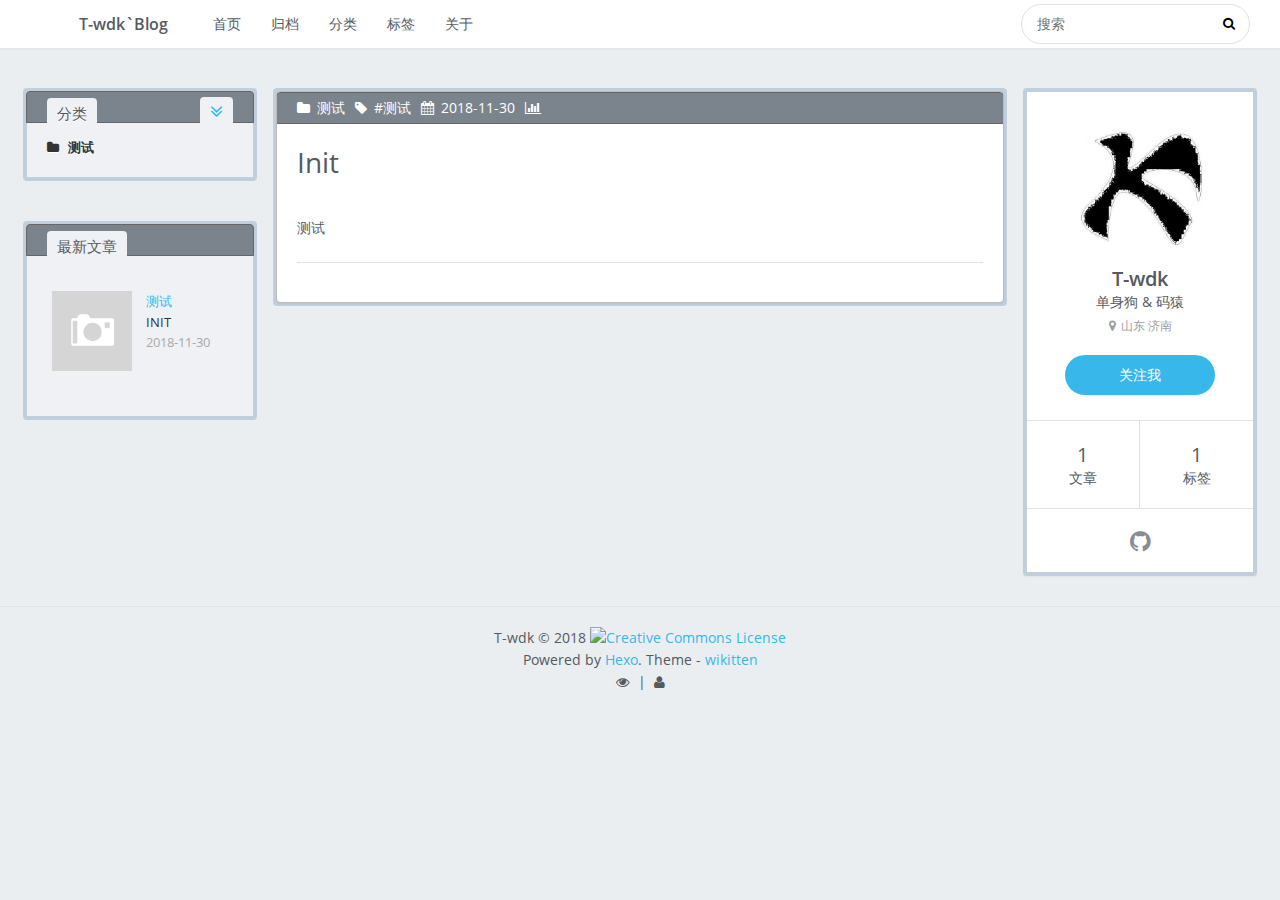
==== commit 2127e337: "Site updated: 2018-11-30 23:47:15" ====
--- a/index.html
+++ b/index.html
@@ -12,7 +12,7 @@
     <meta name="keywords" content="iOS,T-wdk,王德坤">
 <meta property="og:type" content="website">
 <meta property="og:title" content="T-wdk`Blog">
-<meta property="og:url" content="http://yoursite.com/index.html">
+<meta property="og:url" content="http://www.wangdekun.com/index.html">
 <meta property="og:site_name" content="T-wdk`Blog">
 <meta property="og:locale" content="zh-CN">
 <meta name="twitter:card" content="summary">
@@ -157,7 +157,7 @@
             <img id="avatar" src="/css/images/avatar.png">
             <h2 id="name">T-wdk</h2>
             <h3 id="title">单身狗 &amp; 码猿</h3>
-            <span id="location"><i class="fa fa-map-marker"></i>Shandong, China</span>
+            <span id="location"><i class="fa fa-map-marker"></i>山东 济南</span>
             <a id="follow" target="_blank" href="https://github.com/wangdenkun/">关注我</a>
         </div>
         <div class="article-info profile-block">
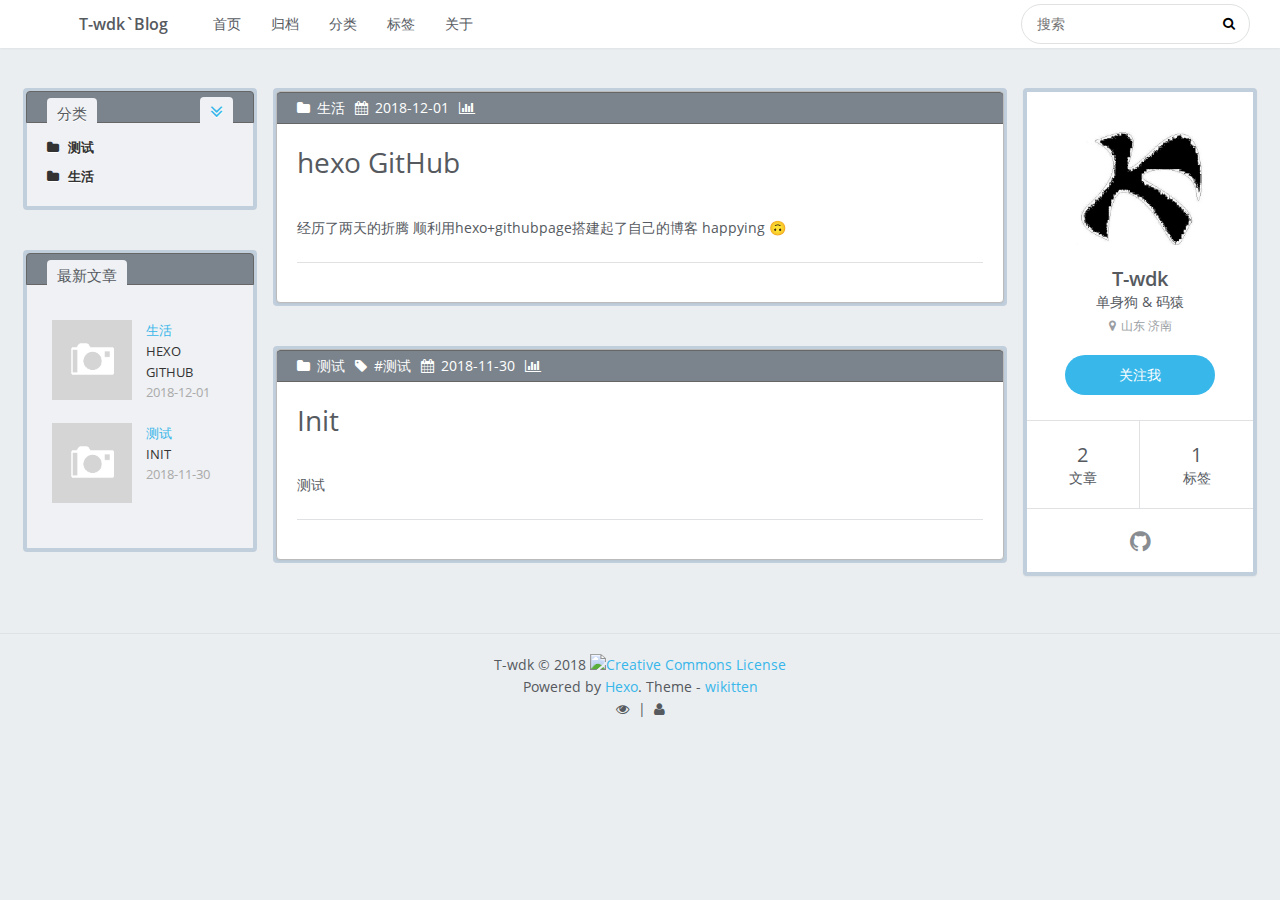
==== commit 627b3234: "Site updated: 2018-12-01 00:03:42" ====
--- a/index.html
+++ b/index.html
@@ -162,7 +162,7 @@
         </div>
         <div class="article-info profile-block">
             <div class="article-info-block">
-                1
+                2
                 <span>文章</span>
             </div>
             <div class="article-info-block">
@@ -213,6 +213,15 @@
                             测试
                         </a>
                          <ul class="unstyled" id="tree">  <li class="file"><a href="/2018/11/30/Init/">Init</a></li>  </ul> 
+                    </li> 
+                    
+                    <li class="directory">
+                        <a href="#" data-role="directory">
+                            <i class="fa fa-folder"></i>
+                            &nbsp;
+                            生活
+                        </a>
+                         <ul class="unstyled" id="tree">  <li class="file"><a href="/2018/12/01/hexo-GitHub/">hexo GitHub</a></li>  </ul> 
                     </li> 
                      </ul> 
     </div>
@@ -291,6 +300,25 @@
                     <li>
                         
                         <div class="item-thumbnail">
+                            <a href="/2018/12/01/hexo-GitHub/" class="thumbnail">
+    
+    
+        <span class="thumbnail-image thumbnail-none"></span>
+    
+</a>
+
+                        </div>
+                        
+                        <div class="item-inner">
+                            <p class="item-category"><a class="article-category-link" href="/categories/生活/">生活</a></p>
+                            <p class="item-title"><a href="/2018/12/01/hexo-GitHub/" class="title">hexo GitHub</a></p>
+                            <p class="item-date"><time datetime="2018-11-30T16:00:00.000Z" itemprop="datePublished">2018-12-01</time></p>
+                        </div>
+                    </li>
+                
+                    <li>
+                        
+                        <div class="item-thumbnail">
                             <a href="/2018/11/30/Init/" class="thumbnail">
     
     
@@ -316,6 +344,76 @@
 </aside>
             
             <section id="main">
+        <article id="post-hexo-GitHub" class="article article-type-post" itemscope="" itemprop="blogPost">
+    <div class="article-inner">
+        
+        
+            <header class="article-header">
+                
+                    <div class="article-meta">
+                        
+    <div class="article-category">
+    	<i class="fa fa-folder"></i>
+        <a class="article-category-link" href="/categories/生活/">生活</a>
+    </div>
+
+                        
+                        
+    <div class="article-date">
+        <i class="fa fa-calendar"></i>
+        <a href="/2018/12/01/hexo-GitHub/">
+            <time datetime="2018-11-30T16:00:00.000Z" itemprop="datePublished">2018-12-01</time>
+        </a>
+    </div>
+
+
+                        
+                            <i class="fa fa-bar-chart"></i>
+                            <span id="busuanzi_container_site_pv"><span id="busuanzi_value_page_pv"></span></span>    
+                        
+                        
+                    </div>
+                
+                
+    
+        <h1 itemprop="name">
+            <a class="article-title" href="/2018/12/01/hexo-GitHub/">hexo GitHub</a>
+        </h1>
+    
+
+            </header>
+        
+        
+        <div class="article-entry" itemprop="articleBody">
+        
+        
+            
+                
+                
+                    
+                    
+                
+                    
+                    
+                
+            
+        
+        
+            <p>经历了两天的折腾 顺利用hexo+githubpage搭建起了自己的博客 happying 🙃</p>
+
+            </div>
+        
+        <footer class="article-footer">
+        </footer>
+    </div>
+</article>
+
+
+
+
+
+
+    
         <article id="post-Init" class="article article-type-post" itemscope="" itemprop="blogPost">
     <div class="article-inner">
         
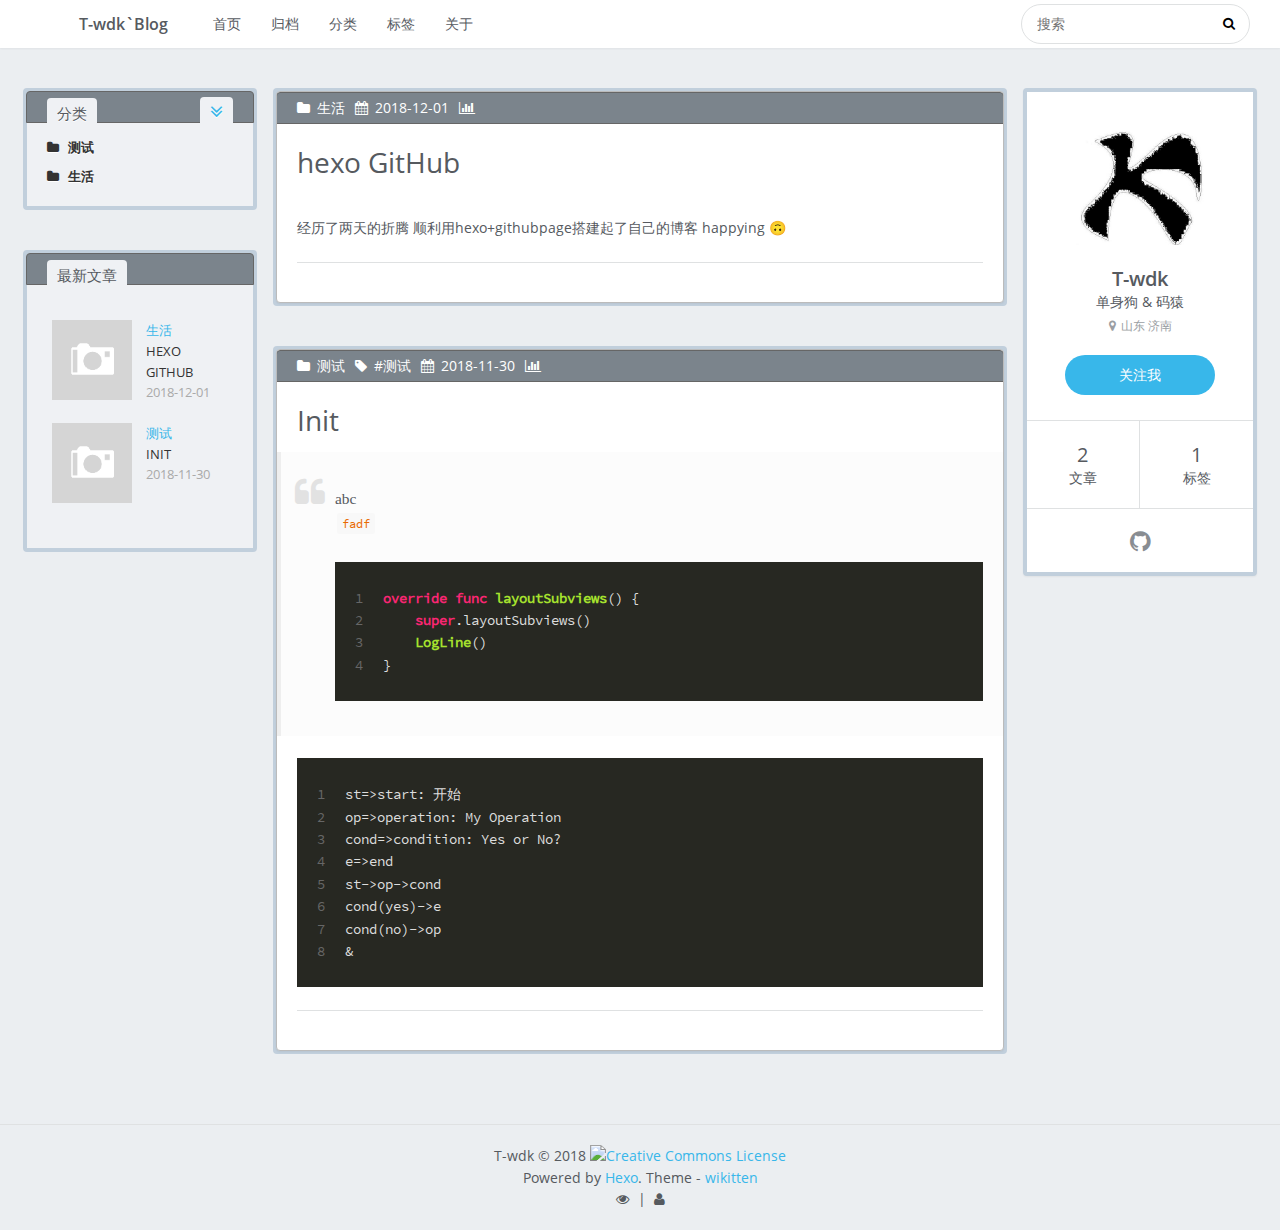
==== commit 3700789f: "Site updated: 2018-12-05 14:55:59" ====
--- a/index.html
+++ b/index.html
@@ -471,11 +471,19 @@
                     
                     
                 
-            
-        
-        
-            <p>测试</p>
-
+                    
+                    
+                
+                    
+                    
+                
+            
+        
+        
+            <blockquote>
+<p>abc<br><code>fadf</code><br><figure class="highlight swift"><table><tr><td class="gutter"><pre><span class="line">1</span><br><span class="line">2</span><br><span class="line">3</span><br><span class="line">4</span><br></pre></td><td class="code"><pre><span class="line"><span class="keyword">override</span> <span class="function"><span class="keyword">func</span> <span class="title">layoutSubviews</span><span class="params">()</span></span> &#123;</span><br><span class="line">    <span class="keyword">super</span>.layoutSubviews()</span><br><span class="line">    <span class="type">LogLine</span>()</span><br><span class="line">&#125;</span><br></pre></td></tr></table></figure></p>
+</blockquote>
+<figure class="highlight plain"><table><tr><td class="gutter"><pre><span class="line">1</span><br><span class="line">2</span><br><span class="line">3</span><br><span class="line">4</span><br><span class="line">5</span><br><span class="line">6</span><br><span class="line">7</span><br><span class="line">8</span><br></pre></td><td class="code"><pre><span class="line">st=&gt;start: 开始</span><br><span class="line">op=&gt;operation: My Operation</span><br><span class="line">cond=&gt;condition: Yes or No?</span><br><span class="line">e=&gt;end</span><br><span class="line">st-&gt;op-&gt;cond</span><br><span class="line">cond(yes)-&gt;e</span><br><span class="line">cond(no)-&gt;op</span><br><span class="line">&amp;</span><br></pre></td></tr></table></figure>
             </div>
         
         <footer class="article-footer">
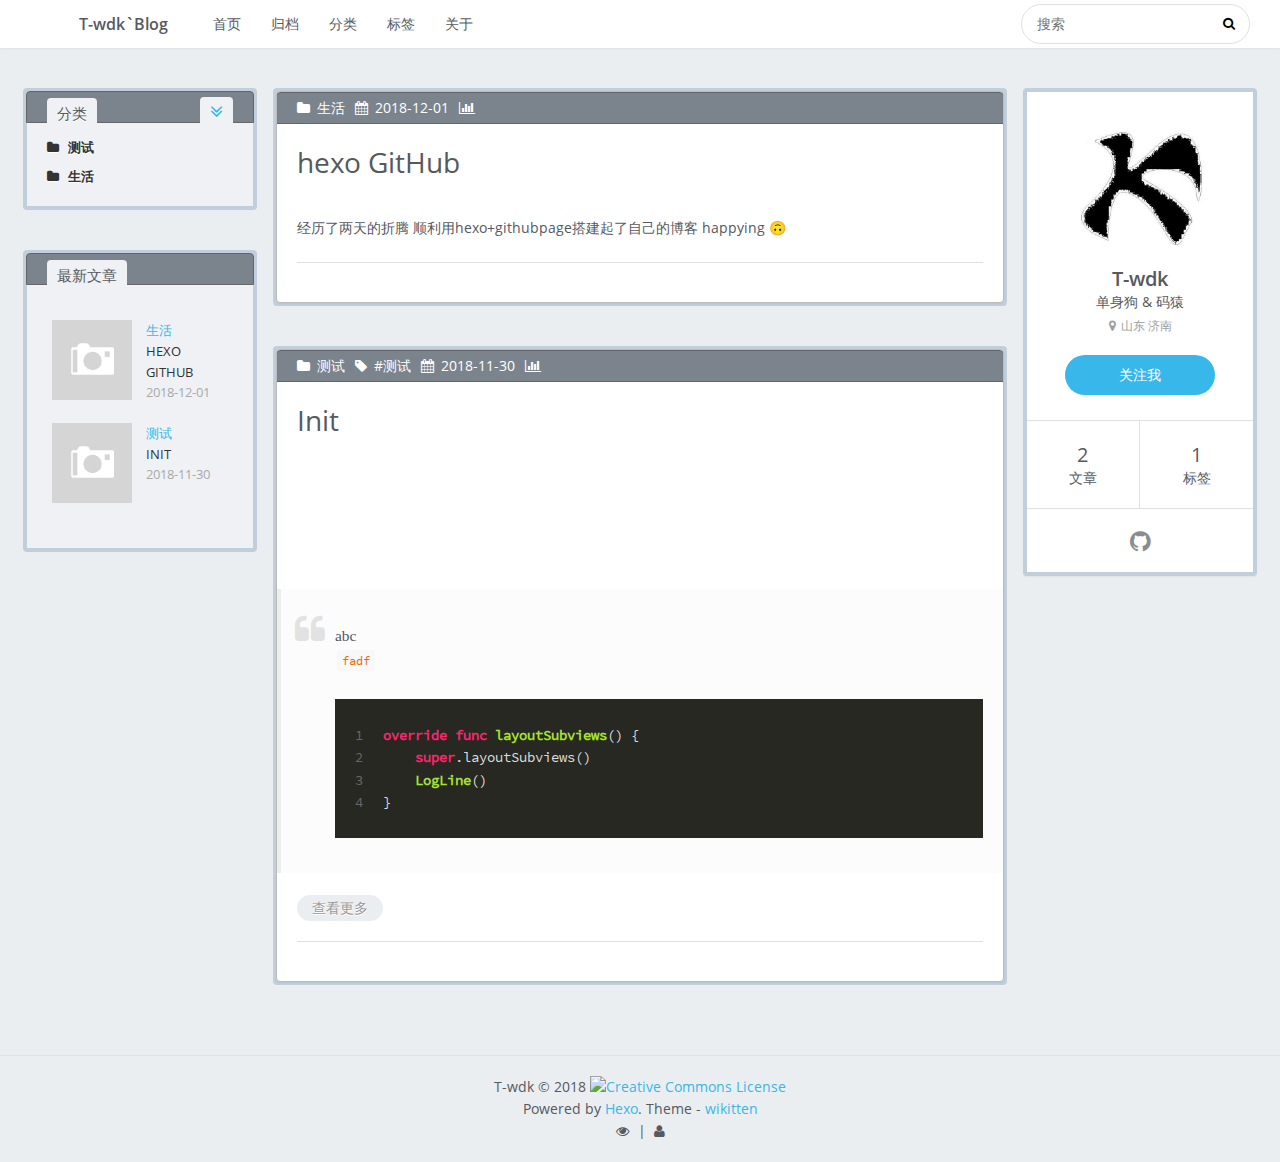
==== commit 5a171162: "Site updated: 2018-12-05 14:58:58" ====
--- a/index.html
+++ b/index.html
@@ -477,13 +477,24 @@
                     
                     
                 
-            
-        
-        
-            <blockquote>
+                    
+                    
+                
+                
+                    
+                    <p></p><p><iframe frameborder="no" border="0" marginwidth="0" marginheight="0" width="330" height="86" src="//music.163.com/outchain/player?type=2&id=29715008&auto=1&height=66"></iframe></p>
+<blockquote>
 <p>abc<br><code>fadf</code><br><figure class="highlight swift"><table><tr><td class="gutter"><pre><span class="line">1</span><br><span class="line">2</span><br><span class="line">3</span><br><span class="line">4</span><br></pre></td><td class="code"><pre><span class="line"><span class="keyword">override</span> <span class="function"><span class="keyword">func</span> <span class="title">layoutSubviews</span><span class="params">()</span></span> &#123;</span><br><span class="line">    <span class="keyword">super</span>.layoutSubviews()</span><br><span class="line">    <span class="type">LogLine</span>()</span><br><span class="line">&#125;</span><br></pre></td></tr></table></figure></p>
 </blockquote>
-<figure class="highlight plain"><table><tr><td class="gutter"><pre><span class="line">1</span><br><span class="line">2</span><br><span class="line">3</span><br><span class="line">4</span><br><span class="line">5</span><br><span class="line">6</span><br><span class="line">7</span><br><span class="line">8</span><br></pre></td><td class="code"><pre><span class="line">st=&gt;start: 开始</span><br><span class="line">op=&gt;operation: My Operation</span><br><span class="line">cond=&gt;condition: Yes or No?</span><br><span class="line">e=&gt;end</span><br><span class="line">st-&gt;op-&gt;cond</span><br><span class="line">cond(yes)-&gt;e</span><br><span class="line">cond(no)-&gt;op</span><br><span class="line">&amp;</span><br></pre></td></tr></table></figure>
+<p><div id="flowchart-0" class="flow-chart"></div><script src="https://cdnjs.cloudflare.com/ajax/libs/raphael/2.2.7/raphael.min.js"></script><script src="https://cdnjs.cloudflare.com/ajax/libs/flowchart/1.6.5/flowchart.min.js"></script><textarea id="flowchart-0-code" style="display: none">#由于渲染问题，请自行将 · 替换为 `
+<p>
+                
+            
+        
+        
+            </p></textarea></p></div>   
+            <div class="article-more-link">
+                <a href="/2018/11/30/Init/#more">查看更多</a>
             </div>
         
         <footer class="article-footer">
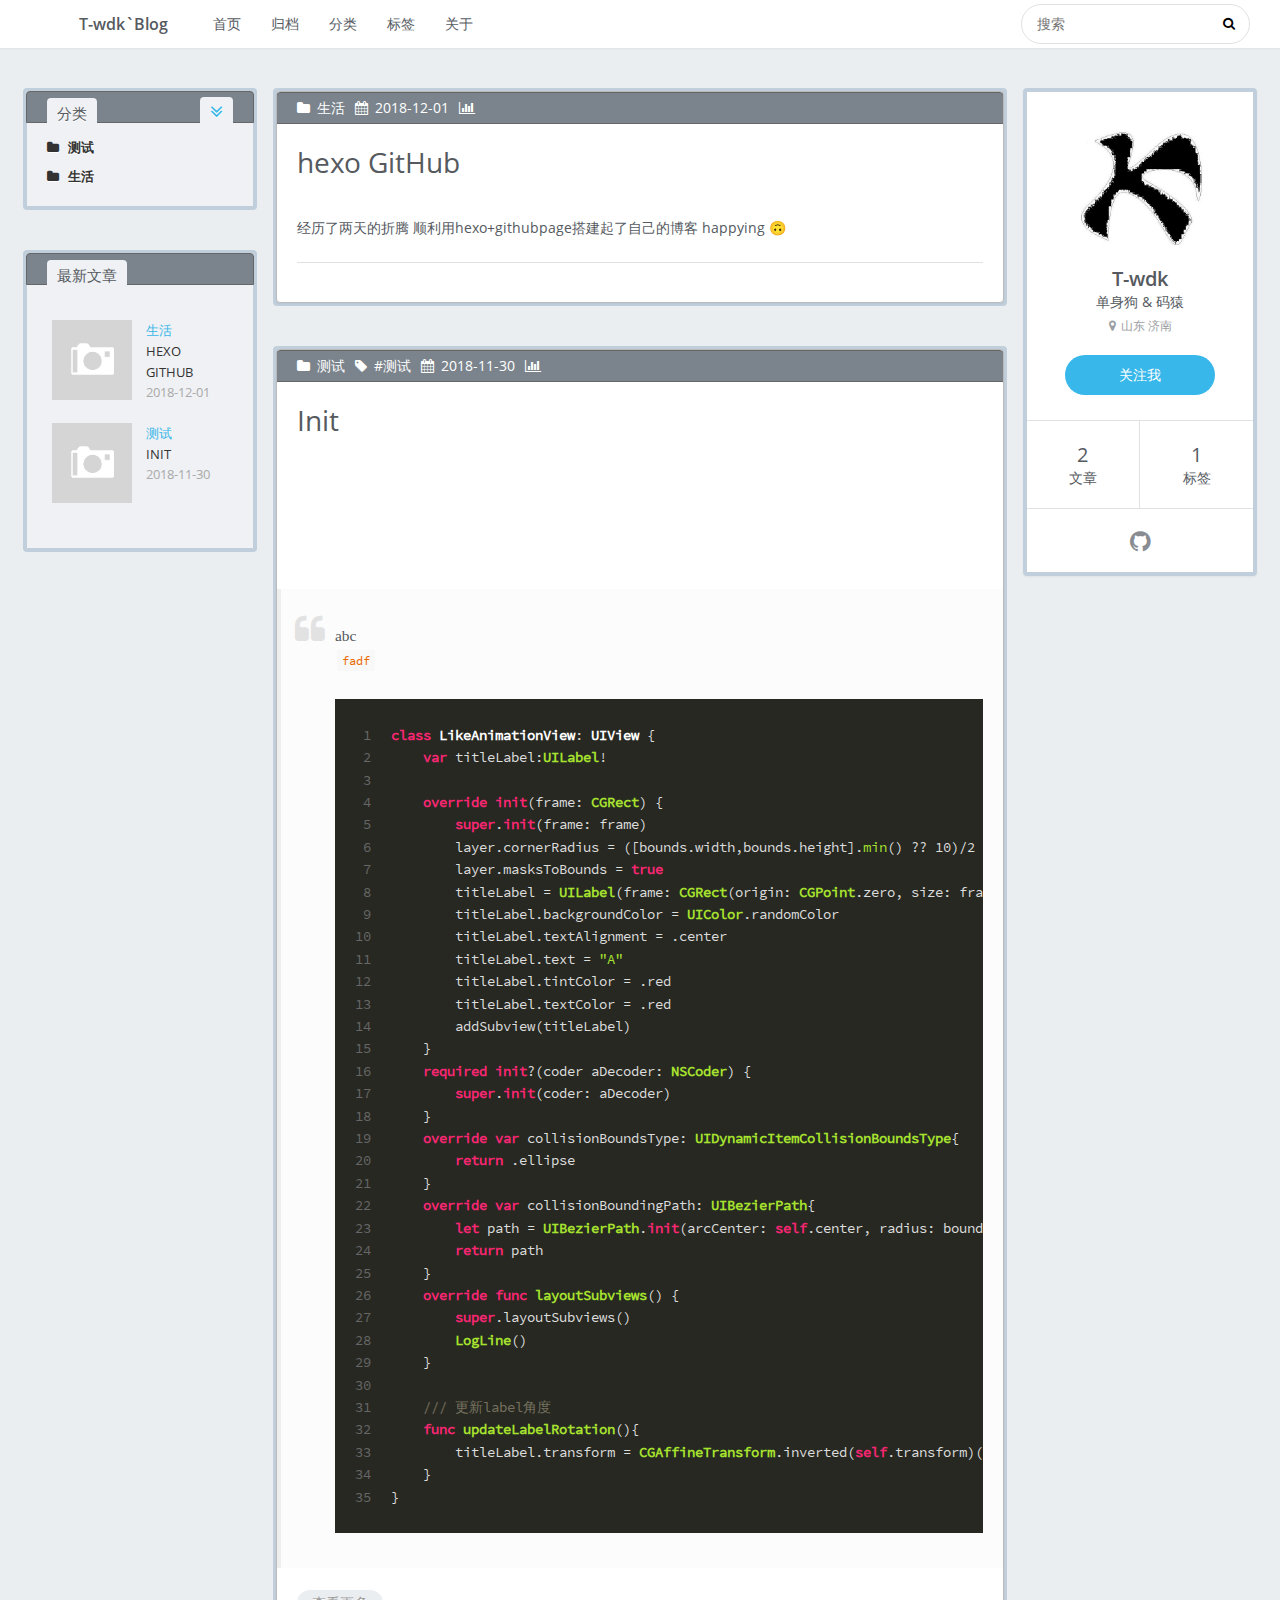
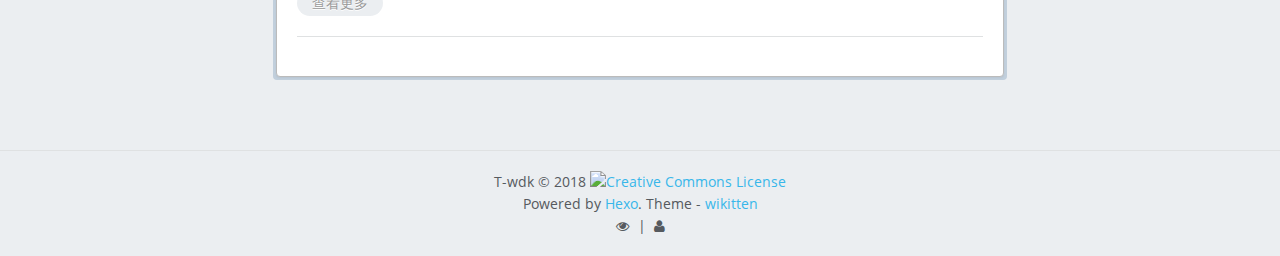
==== commit 7700846e: "Site updated: 2018-12-05 15:20:00" ====
--- a/index.html
+++ b/index.html
@@ -484,7 +484,7 @@
                     
                     <p></p><p><iframe frameborder="no" border="0" marginwidth="0" marginheight="0" width="330" height="86" src="//music.163.com/outchain/player?type=2&id=29715008&auto=1&height=66"></iframe></p>
 <blockquote>
-<p>abc<br><code>fadf</code><br><figure class="highlight swift"><table><tr><td class="gutter"><pre><span class="line">1</span><br><span class="line">2</span><br><span class="line">3</span><br><span class="line">4</span><br></pre></td><td class="code"><pre><span class="line"><span class="keyword">override</span> <span class="function"><span class="keyword">func</span> <span class="title">layoutSubviews</span><span class="params">()</span></span> &#123;</span><br><span class="line">    <span class="keyword">super</span>.layoutSubviews()</span><br><span class="line">    <span class="type">LogLine</span>()</span><br><span class="line">&#125;</span><br></pre></td></tr></table></figure></p>
+<p>abc<br><code>fadf</code><br><figure class="highlight swift"><table><tr><td class="gutter"><pre><span class="line">1</span><br><span class="line">2</span><br><span class="line">3</span><br><span class="line">4</span><br><span class="line">5</span><br><span class="line">6</span><br><span class="line">7</span><br><span class="line">8</span><br><span class="line">9</span><br><span class="line">10</span><br><span class="line">11</span><br><span class="line">12</span><br><span class="line">13</span><br><span class="line">14</span><br><span class="line">15</span><br><span class="line">16</span><br><span class="line">17</span><br><span class="line">18</span><br><span class="line">19</span><br><span class="line">20</span><br><span class="line">21</span><br><span class="line">22</span><br><span class="line">23</span><br><span class="line">24</span><br><span class="line">25</span><br><span class="line">26</span><br><span class="line">27</span><br><span class="line">28</span><br><span class="line">29</span><br><span class="line">30</span><br><span class="line">31</span><br><span class="line">32</span><br><span class="line">33</span><br><span class="line">34</span><br><span class="line">35</span><br></pre></td><td class="code"><pre><span class="line"><span class="class"><span class="keyword">class</span> <span class="title">LikeAnimationView</span>: <span class="title">UIView</span> </span>&#123;</span><br><span class="line">    <span class="keyword">var</span> titleLabel:<span class="type">UILabel</span>!</span><br><span class="line">    </span><br><span class="line">    <span class="keyword">override</span> <span class="keyword">init</span>(frame: <span class="type">CGRect</span>) &#123;</span><br><span class="line">        <span class="keyword">super</span>.<span class="keyword">init</span>(frame: frame)</span><br><span class="line">        layer.cornerRadius = ([bounds.width,bounds.height].<span class="built_in">min</span>() ?? <span class="number">10</span>)/<span class="number">2</span></span><br><span class="line">        layer.masksToBounds = <span class="literal">true</span></span><br><span class="line">        titleLabel = <span class="type">UILabel</span>(frame: <span class="type">CGRect</span>(origin: <span class="type">CGPoint</span>.zero, size: frame.size))</span><br><span class="line">        titleLabel.backgroundColor = <span class="type">UIColor</span>.randomColor</span><br><span class="line">        titleLabel.textAlignment = .center</span><br><span class="line">        titleLabel.text = <span class="string">"A"</span></span><br><span class="line">        titleLabel.tintColor = .red</span><br><span class="line">        titleLabel.textColor = .red</span><br><span class="line">        addSubview(titleLabel)</span><br><span class="line">    &#125;</span><br><span class="line">    <span class="keyword">required</span> <span class="keyword">init</span>?(coder aDecoder: <span class="type">NSCoder</span>) &#123;</span><br><span class="line">        <span class="keyword">super</span>.<span class="keyword">init</span>(coder: aDecoder)</span><br><span class="line">    &#125;</span><br><span class="line">    <span class="keyword">override</span> <span class="keyword">var</span> collisionBoundsType: <span class="type">UIDynamicItemCollisionBoundsType</span>&#123;</span><br><span class="line">        <span class="keyword">return</span> .ellipse</span><br><span class="line">    &#125;</span><br><span class="line">    <span class="keyword">override</span> <span class="keyword">var</span> collisionBoundingPath: <span class="type">UIBezierPath</span>&#123;</span><br><span class="line">        <span class="keyword">let</span> path = <span class="type">UIBezierPath</span>.<span class="keyword">init</span>(arcCenter: <span class="keyword">self</span>.center, radius: bounds.width/<span class="number">2</span>, startAngle: <span class="number">0</span>, endAngle: <span class="type">CGFloat</span>.pi*<span class="number">2</span>, clockwise: <span class="literal">false</span>)</span><br><span class="line">        <span class="keyword">return</span> path</span><br><span class="line">    &#125;</span><br><span class="line">    <span class="keyword">override</span> <span class="function"><span class="keyword">func</span> <span class="title">layoutSubviews</span><span class="params">()</span></span> &#123;</span><br><span class="line">        <span class="keyword">super</span>.layoutSubviews()</span><br><span class="line">        <span class="type">LogLine</span>()</span><br><span class="line">    &#125;</span><br><span class="line">    </span><br><span class="line">    <span class="comment">/// 更新label角度</span></span><br><span class="line">    <span class="function"><span class="keyword">func</span> <span class="title">updateLabelRotation</span><span class="params">()</span></span>&#123;</span><br><span class="line">        titleLabel.transform = <span class="type">CGAffineTransform</span>.inverted(<span class="keyword">self</span>.transform)()</span><br><span class="line">    &#125;</span><br><span class="line">&#125;</span><br></pre></td></tr></table></figure></p>
 </blockquote>
 <p><div id="flowchart-0" class="flow-chart"></div><script src="https://cdnjs.cloudflare.com/ajax/libs/raphael/2.2.7/raphael.min.js"></script><script src="https://cdnjs.cloudflare.com/ajax/libs/flowchart/1.6.5/flowchart.min.js"></script><textarea id="flowchart-0-code" style="display: none">#由于渲染问题，请自行将 · 替换为 `
 <p>
